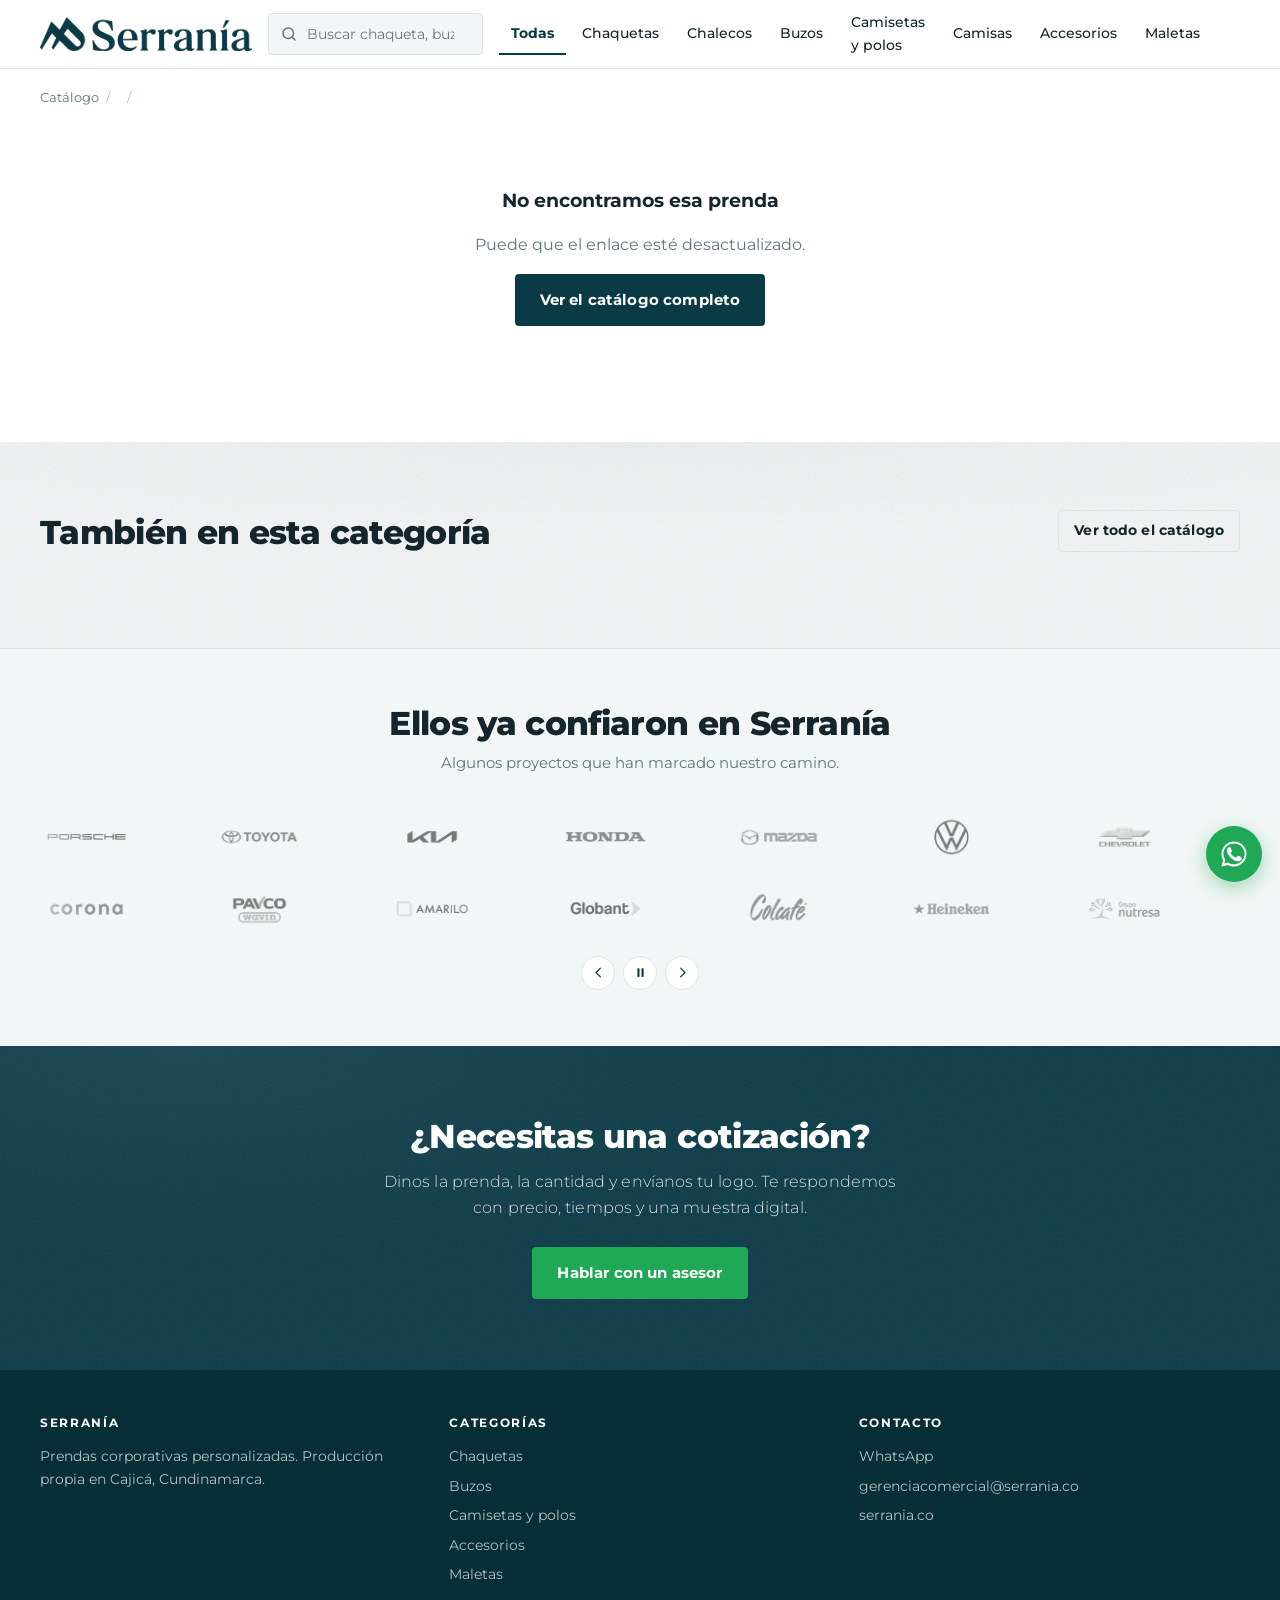
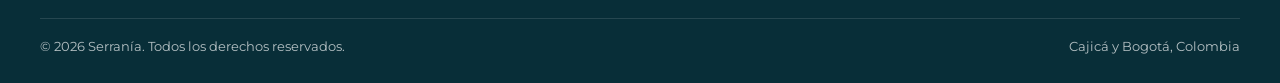
==== producto.html @ 9b2d79ff "Update producto.html" ====
<!DOCTYPE html>
<html lang="es-CO">
<head>
<meta charset="utf-8">
<meta name="viewport" content="width=device-width, initial-scale=1">
<title>Prenda corporativa | Serranía</title>
<meta name="description" content="Prenda corporativa personalizada con el logo de tu empresa. Desde 50 unidades.">
<link rel="canonical" href="https://serrania.co/producto.html">

<meta property="og:type" content="product">
<meta property="og:title" content="Prenda corporativa | Serranía">
<meta property="og:description" content="Prenda corporativa personalizada con el logo de tu empresa.">
<meta property="og:image" content="">
<meta property="og:url" content="">
<meta property="og:locale" content="es_CO">

<meta name="theme-color" content="#0B3A47">
<link rel="stylesheet" href="css/estilos.css">
</head>
<body>

<a href="#ficha" class="solo-lectores">Saltar al contenido</a>

<!-- ================= CABECERA ================= -->
<header class="cabecera">
  <div class="contenedor cabecera-fila">
    <a class="logo" href="https://serrania.co/pages/prendas-personalizadas-para-empresas" aria-label="Serranía, inicio">
      <img src="img/logo.png" alt="Serranía" width="150" height="34">
    </a>

    <div class="buscador">
      <svg viewBox="0 0 24 24" fill="none" stroke="currentColor" stroke-width="2" stroke-linecap="round" aria-hidden="true"><circle cx="11" cy="11" r="7"/><path d="m20 20-3.5-3.5"/></svg>
      <label for="buscar" class="solo-lectores">Buscar una prenda</label>
      <input type="search" id="buscar" placeholder="Buscar chaqueta, buzo, gorra…" autocomplete="off">
      <div class="sugerencias oculto" id="sugerencias" role="listbox"></div>
    </div>

    <nav class="nav" id="nav" aria-label="Categorías"></nav>

    <div class="acciones">
      <button type="button" class="btn-icono btn-menu" id="btn-menu" aria-label="Abrir menú" aria-expanded="false">
        <svg viewBox="0 0 24 24" fill="none" stroke="currentColor" stroke-width="2" stroke-linecap="round" aria-hidden="true"><path d="M4 7h16M4 12h16M4 17h16"/></svg>
      </button>
    </div>
  </div>
</header>

<!-- ================= MIGAS ================= -->
<div class="contenedor">
  <nav class="migas" aria-label="Ruta de navegación">
    <a href="index.html">Catálogo</a><span>/</span>
    <a href="#" id="miga-categoria"></a><span>/</span>
    <span id="miga-producto"></span>
  </nav>
</div>

<!-- ================= FICHA ================= -->
<main class="contenedor">
  <div class="ficha" id="ficha">

    <!-- Carrusel -->
    <div class="carrusel">
      <div class="carrusel-marco">
        <div class="carrusel-pista" id="carrusel-pista"></div>
        <button type="button" class="carrusel-flecha flecha-izq" id="flecha-izq" aria-label="Foto anterior">
          <svg viewBox="0 0 24 24" fill="none" stroke="currentColor" stroke-width="2" stroke-linecap="round" stroke-linejoin="round" aria-hidden="true"><path d="m15 5-7 7 7 7"/></svg>
        </button>
        <button type="button" class="carrusel-flecha flecha-der" id="flecha-der" aria-label="Foto siguiente">
          <svg viewBox="0 0 24 24" fill="none" stroke="currentColor" stroke-width="2" stroke-linecap="round" stroke-linejoin="round" aria-hidden="true"><path d="m9 5 7 7-7 7"/></svg>
        </button>
      </div>
      <div class="carrusel-puntos" id="carrusel-puntos"></div>
      <div class="miniaturas" id="miniaturas"></div>
    </div>

    <!-- Información -->
    <div class="ficha-info">
      <p class="rotulo" id="categoria"></p>
      <h1 class="display" id="nombre"></h1>
      <p class="ficha-resumen" id="resumen"></p>

      <ul class="claves" id="claves"></ul>
      <p class="ficha-detalle" id="detalle"></p>

      <div class="acciones-ficha" id="acciones-ficha"></div>

      <div class="bloque" id="bloque-colores"></div>
      <div class="bloque" id="bloque-tallas"></div>
      <div class="bloque" id="bloque-tecnicas"></div>
      <div class="bloque" id="bloque-datos"></div>
    </div>

  </div>
</main>

<!-- ================= RELACIONADOS ================= -->
<section class="seccion seccion-niebla" id="relacionados">
  <div class="contenedor">
    <div class="seccion-cabeza">
      <h2 class="display">También en esta categoría</h2>
      <a class="btn btn-linea btn-chico" href="index.html">Ver todo el catálogo</a>
    </div>
    <div class="rejilla" id="rejilla-relacionados"></div>
  </div>
</section>

<!-- ================= MARCAS CLIENTE ================= -->
<section class="marcas" id="marcas" aria-label="Marcas que han confiado en Serranía"></section>

<!-- ================= CIERRE ================= -->
<section class="franja">
  <div class="contenedor">
    <h2 class="display">¿Necesitas una cotización?</h2>
    <p>Dinos la prenda, la cantidad y envíanos tu logo. Te respondemos con precio, tiempos y una muestra digital.</p>
    <a class="btn btn-primario" id="wa-cierre" href="#" target="_blank" rel="noopener">Hablar con un asesor</a>
  </div>
</section>

<!-- ================= PIE ================= -->
<footer class="pie">
  <div class="contenedor">
    <div class="pie-rejilla">
      <div>
        <h4>Serranía</h4>
        <p style="margin:0">Prendas corporativas personalizadas. Producción propia en Cajicá, Cundinamarca.</p>
      </div>
      <div>
        <h4>Categorías</h4>
        <ul>
          <li><a href="index.html?categoria=chaquetas">Chaquetas</a></li>
          <li><a href="index.html?categoria=buzos">Buzos</a></li>
          <li><a href="index.html?categoria=camisetas">Camisetas y polos</a></li>
          <li><a href="index.html?categoria=accesorios">Accesorios</a></li>
          <li><a href="index.html?categoria=maletas">Maletas</a></li>
        </ul>
      </div>
      <div>
        <h4>Contacto</h4>
        <ul>
          <li><a id="wa-pie" href="#" target="_blank" rel="noopener">WhatsApp</a></li>
          <li><a id="correo-pie" href="#">Correo</a></li>
          <li><a href="https://serrania.co" target="_blank" rel="noopener">serrania.co</a></li>
        </ul>
      </div>
    </div>
    <div class="pie-abajo">
      <span>© <span id="ano"></span> Serranía. Todos los derechos reservados.</span>
      <span>Cajicá y Bogotá, Colombia</span>
    </div>
  </div>
</footer>

<div class="bandeja" id="bandeja" aria-live="polite"></div>
<a class="flotante" id="wa-flotante" href="#" target="_blank" rel="noopener" aria-label="Escribir por WhatsApp">
  <svg viewBox="0 0 24 24" fill="currentColor" aria-hidden="true"><path d="M17.5 14.4c-.3-.2-1.7-.9-2-1-.3-.1-.5-.1-.7.1-.2.3-.7 1-.9 1.2-.2.2-.3.2-.6.1-.3-.2-1.2-.5-2.3-1.4-.9-.8-1.4-1.7-1.6-2-.2-.3 0-.5.1-.6l.5-.5c.1-.2.2-.3.3-.5 0-.2 0-.4 0-.5 0-.2-.7-1.6-.9-2.2-.2-.6-.5-.5-.7-.5h-.6c-.2 0-.5.1-.8.4-.3.3-1 1-1 2.5s1.1 2.9 1.2 3.1c.1.2 2.1 3.2 5 4.5.7.3 1.2.5 1.7.6.7.2 1.3.2 1.8.1.6-.1 1.7-.7 1.9-1.4.2-.7.2-1.2.2-1.4-.1-.1-.3-.2-.6-.3z"/><path d="M12 2C6.5 2 2 6.5 2 12c0 1.8.5 3.4 1.3 4.9L2 22l5.2-1.3c1.4.8 3 1.2 4.8 1.2 5.5 0 10-4.5 10-10S17.5 2 12 2zm0 18.2c-1.6 0-3.1-.4-4.4-1.2l-.3-.2-3.1.8.8-3-.2-.3c-.8-1.3-1.3-2.9-1.3-4.5C3.5 7.3 7.3 3.5 12 3.5S20.5 7.3 20.5 12 16.7 20.2 12 20.2z"/></svg>
</a>

<script src="js/config.js"></script>
<script src="js/datos-colores.js"></script>
<script src="js/datos-tallas.js"></script>
<script src="js/datos-productos.js"></script>
<script src="js/datos-marcas.js"></script>
<script src="js/comunes.js"></script>
<script src="js/producto.js"></script>
<script>
  document.addEventListener("DOMContentLoaded", function(){
    document.getElementById("ano").textContent = new Date().getFullYear();
    montarMarcas();
    ["wa-cierre","wa-pie"].forEach(function(id){
      var el = document.getElementById(id);
      if (el) el.href = waGeneral();
    });
    var c = document.getElementById("correo-pie");
    if (c){ c.href = "mailto:" + CONFIG.correo; c.textContent = CONFIG.correo; }
  });
</script>
</body>
</html>
---- css/estilos.css ----
@import url('https://fonts.googleapis.com/css2?family=Montserrat:wght@300;400;500;600;700;800&display=swap');

/* ==========================================================================
   SERRANÍA — Catálogo de prendas corporativas
   Paleta y tipografía derivadas de la identidad de marca.
   ========================================================================== */

:root{
  --tinta:      #0B3A47;   /* azul petróleo del logo */
  --tinta-alta: #0F4E5E;
  --texto:      #14262C;
  --suave:      #5F757C;
  --linea:      #DCE4E6;
  --niebla:     #F3F6F6;
  --papel:      #FFFFFF;
  --acento:     #C08A2E;   /* dorado, uso mínimo */
  --whatsapp:   #1FA855;

  --radio:   4px;
  --radio-g: 8px;
  --ancho:   1240px;

  --sans: "Montserrat", "Helvetica Neue", Arial, sans-serif;
  --display: "Montserrat", "Helvetica Neue", Arial, sans-serif;

  --sombra: 0 1px 2px rgba(11,58,71,.06), 0 8px 24px rgba(11,58,71,.06);

  /* SOMBRA DE LOS TEXTOS DEL BANNER PRINCIPAL
     Para más sombra, sube los números después de rgba(0,0,0, …)
     (van de 0 a 1; .60 es más oscuro que .40).
     Para menos, bájalos. */
  --sombra-texto-banner: 0 1px 3px rgba(0,0,0,.40), 0 3px 16px rgba(0,0,0,.35);
}

*, *::before, *::after { box-sizing: border-box; }

/* El encabezado queda fijo arriba; sin este margen, al saltar a una sección
   su título quedaba escondido detrás de la barra */
html { scroll-behavior: smooth; scroll-padding-top: 78px; }
@media (prefers-reduced-motion: reduce){
  html { scroll-behavior: auto; }
  *, *::before, *::after { animation-duration:.01ms !important; transition-duration:.01ms !important; }
}

body{
  margin:0;
  font-family: var(--sans);
  font-size: 16px;
  line-height: 1.6;
  color: var(--texto);
  background: var(--papel);
  -webkit-font-smoothing: antialiased;
}

img { max-width:100%; display:block; }
a   { color: inherit; text-decoration: none; }

:focus-visible{
  outline: 3px solid var(--acento);
  outline-offset: 2px;
}

.contenedor{ width:100%; max-width: var(--ancho); margin:0 auto; padding:0 20px; }

.oculto{ display:none !important; }

.solo-lectores{
  position:absolute; width:1px; height:1px; overflow:hidden;
  clip:rect(0 0 0 0); white-space:nowrap;
}

/* ---------- Tipografía de títulos ---------- */
.display{
  font-family: var(--display);
  font-weight: 800;
  text-transform: none;
  letter-spacing: -0.02em;
  line-height: 1.14;
  margin: 0;
  -webkit-text-stroke: 0;
}
h1.display{ font-size: clamp(1.9rem, 5.2vw, 3.3rem); }
h2.display{ font-size: clamp(1.4rem, 3.1vw, 2.05rem); }
h3.display{ font-size: 1.05rem; font-weight: 700; letter-spacing: -0.01em; }

/* Texto corrido: regular; la palabra clave en negrilla y en azul de marca */
p{ font-weight: 400; }
p strong, li strong{ font-weight: 700; color: var(--tinta); }

.rotulo{
  font-size:.7rem; font-weight:700; text-transform:uppercase;
  letter-spacing:.18em; color: var(--suave); margin:0 0 10px;
}

/* ==========================================================================
   ENCABEZADO
   ========================================================================== */
.cabecera{
  position: sticky; top:0; z-index: 60;
  background: var(--papel);
  border-bottom: 1px solid var(--linea);
}
.cabecera-fila{
  display:flex; align-items:center; gap:16px;
  height: 68px;
}
.logo{ display:flex; align-items:center; gap:9px; flex:0 0 auto; }
.logo svg{ width:30px; height:auto; }
/* Logo en imagen. Ajusta la altura si tu PNG se ve muy grande o muy pequeño. */
.logo img{ height:34px; width:auto; }
.logo-texto{
  font-family: Georgia, "Times New Roman", serif;
  font-size:1.35rem; color: var(--tinta); letter-spacing:.01em;
}

.nav{ margin-left:auto; display:flex; align-items:center; gap:4px; }
.nav a{
  padding:9px 12px; border-radius: var(--radio);
  font-size:.9rem; color: var(--texto);
}
.nav a:hover{ background: var(--niebla); }
.nav a.activo{ color: var(--tinta); font-weight:700; box-shadow: inset 0 -2px 0 var(--tinta); border-radius:0; }

.acciones{ display:flex; align-items:center; gap:8px; margin-left:12px; }

.btn-icono{
  width:42px; height:42px; display:grid; place-items:center;
  border:1px solid var(--linea); border-radius: var(--radio);
  background: var(--papel); cursor:pointer; color: var(--tinta);
}
.btn-icono:hover{ background: var(--niebla); }
.btn-menu{ display:none; }

/* Buscador */
.buscador{ position:relative; flex:1 1 260px; max-width:340px; }
.buscador input{
  width:100%; height:42px; padding:0 14px 0 38px;
  border:1px solid var(--linea); border-radius: var(--radio);
  font-family:inherit; font-size:.9rem; background: var(--niebla); color:var(--texto);
}
.buscador input:focus{ background: var(--papel); border-color: var(--tinta); outline:none; }
.buscador svg{ position:absolute; left:12px; top:12px; width:18px; height:18px; color: var(--suave); }

.sugerencias{
  position:absolute; top:48px; left:0; right:0; z-index:80;
  background: var(--papel); border:1px solid var(--linea);
  border-radius: var(--radio-g); box-shadow: var(--sombra);
  max-height:340px; overflow:auto;
}
.sugerencias a{ display:block; padding:11px 14px; border-bottom:1px solid var(--niebla); font-size:.9rem; }
.sugerencias a:last-child{ border-bottom:0; }
.sugerencias a:hover, .sugerencias a:focus{ background: var(--niebla); }
.sugerencias span{ display:block; font-size:.75rem; color: var(--suave); }
.sugerencias .vacio{ padding:16px 14px; font-size:.9rem; color: var(--suave); }


/* ==========================================================================
   PORTADA (HERO)
   La foto va completa, sin recortes y sin degradados: el alto del banner
   lo define la propia imagen. El texto va encima, arriba a la derecha.
   Computador: img/hero.jpg  ·  Celular: img/hero-movil.jpg
   ========================================================================== */
.portada{ background: var(--tinta); color:#fff; }

.portada-marco{
  display: grid;                 /* foto y texto comparten la misma celda */
  position: relative;
  background: var(--tinta);      /* color de respaldo si falta la foto */
}
.portada-fondo,
.portada-capa{ grid-area: 1 / 1; }

.portada-fondo{ display:block; min-height: 420px; }
.portada-fondo img{
  width: 100%; height: 100%;
  object-fit: cover;             /* solo actúa si el texto es más alto que la foto */
  display: block;
}

.portada-capa{
  position: relative; z-index: 1;
  display: flex; align-items: flex-start;
  padding: clamp(40px, 6vw, 88px) 0 clamp(32px, 4vw, 56px);
}
.portada-texto{
  display: flex; flex-direction: column; align-items: flex-start;
  text-align: left;
}

/* Sombra en las letras para que se lean sobre la foto (sin capa oscura) */
.portada h1,
.portada .rotulo,
.portada-gancho,
.portada-texto p{ text-shadow: var(--sombra-texto-banner); }

.portada .rotulo{ color:#fff; margin-bottom: 14px; }

.portada h1{
  font-family: "Montserrat", var(--sans);
  font-weight: 800;
  text-transform: uppercase;
  letter-spacing: -0.01em;
  line-height: 1.02;
  font-size: clamp(2.2rem, 5vw, 4.4rem);
  max-width: none;
  color:#fff;
}
.portada-gancho{
  font-family: "Montserrat", var(--sans);
  font-size: clamp(1rem, 1.9vw, 1.45rem);
  font-weight: 700;
  text-transform: uppercase;
  letter-spacing: .01em;
  line-height: 1.25;
  max-width: 30ch;
  margin: 18px 0 10px;
  color:#fff;
}
.portada-texto p:not(.rotulo):not(.portada-gancho){
  max-width: 44ch; margin: 0 0 24px;
  font-size: clamp(.95rem, 1.3vw, 1.08rem);
  color:#fff;
}
.portada-botones{ display:flex; flex-wrap:wrap; gap:12px; justify-content:flex-start; }
/* Sobre la foto las palabras clave van en blanco, no en azul */
.portada-texto p strong{ color:#fff; }

/* Botón principal al estilo de la referencia: sólido con filo dorado */
.portada .btn-claro{
  background: var(--tinta); color:#fff;
  border: 0; border-right: 6px solid var(--acento);
  font-family: "Montserrat", var(--sans);
  text-transform: uppercase; letter-spacing: .02em;
  box-shadow: 0 6px 18px rgba(0,0,0,.28);
}
.portada .btn-claro:hover{ background: var(--tinta-alta); }
.portada .btn-linea-claro{
  border-color: rgba(255,255,255,.85); color:#fff;
  background: rgba(0,0,0,.18);
}

/* Cifras: franja propia debajo de la foto, para no tapar la imagen */
.portada-cifras{ background: var(--tinta); padding: 26px 0; }
.cifras{ display:flex; flex-wrap:wrap; gap:36px; justify-content:center; }
.cifra{ text-align:center; }
.cifra strong{
  display:block; font-family:var(--display);
  font-size:2.2rem; font-weight:700; line-height:1; color:#fff;
}
.cifra span{ font-size:.78rem; text-transform:uppercase; letter-spacing:.12em; color:rgba(255,255,255,.7); }

/* ---------- Celular: como la referencia, texto arriba a la derecha ---------- */
@media (max-width: 759px){
  .portada-fondo{ min-height: 0; }
  .portada-capa{ padding: 26px 0 20px; }
  .portada-texto{ align-items: flex-end; text-align: right; }
  .portada-botones{ justify-content: flex-end; }

  .portada .rotulo{ font-size: .6rem; margin-bottom: 6px; }
  .portada h1{ font-size: clamp(1.55rem, 7.4vw, 2.3rem); line-height: 1.04; }
  .portada-gancho{
    font-size: clamp(.68rem, 3.1vw, .85rem);
    line-height: 1.3; max-width: 32ch;
    margin: 8px 0 12px;
  }
  .portada .btn-claro{
    padding: 8px 14px; font-size: .74rem;
    border-right-width: 5px;
  }
  /* En celular solo título, frase y "Ver el catálogo".
     El asesor sigue disponible en el botón flotante de WhatsApp. */
  .portada-texto p:not(.rotulo):not(.portada-gancho),
  .portada .btn-linea-claro{ display:none; }

  .portada-cifras{ padding: 18px 0; }
  .cifras{
    display:grid; grid-template-columns: repeat(3, 1fr);
    gap: 10px; align-items: start;
  }
  .cifra{ display:flex; flex-direction:column; align-items:center; }
  .cifra strong{
    font-size: clamp(1.1rem, 5.2vw, 1.5rem);
    white-space: nowrap; margin-bottom: 5px;
  }
  .cifra span{
    display:block; font-size: .55rem; letter-spacing: .05em;
    line-height: 1.25; text-wrap: balance;
  }
}

/* ==========================================================================
   BOTONES
   ========================================================================== */
.btn{
  display:inline-flex; align-items:center; justify-content:center; gap:9px;
  padding: 13px 24px; border:1px solid transparent; border-radius: var(--radio);
  font-family:inherit; font-size:.94rem; font-weight:700; cursor:pointer;
  transition: background .15s ease, color .15s ease, border-color .15s ease;
  text-align:center;
}
.btn svg{ width:19px; height:19px; flex:none; }

.btn-primario{ background: var(--whatsapp); color:#fff; }
.btn-primario:hover{ background:#188744; }

.btn-oscuro{ background: var(--tinta); color:#fff; }
.btn-oscuro:hover{ background: var(--tinta-alta); }

.btn-claro{ background:#fff; color: var(--tinta); }
.btn-claro:hover{ background: var(--niebla); }

.btn-linea{ background:transparent; border-color: var(--linea); color: var(--texto); }
.btn-linea:hover{ border-color: var(--tinta); color: var(--tinta); }

.btn-linea-claro{ background:transparent; border-color: rgba(255,255,255,.42); color:#fff; }
.btn-linea-claro:hover{ background: rgba(255,255,255,.12); }

.btn-bloque{ width:100%; }
.btn-chico{ padding:9px 15px; font-size:.85rem; }

/* ==========================================================================
   SECCIONES Y FILTROS
   ========================================================================== */
.seccion{ padding: clamp(44px, 6vw, 68px) 0; }
.seccion-niebla{ background: var(--niebla); }

.seccion-cabeza{
  display:flex; align-items:flex-end; justify-content:space-between;
  gap:20px; flex-wrap:wrap; margin-bottom:28px;
}

/* Barra de filtros */
.filtros{
  position: sticky; top: 68px; z-index: 40;
  background: var(--papel); border-bottom:1px solid var(--linea);
  padding:14px 0;
}
.filtros-fila{ display:flex; align-items:center; gap:10px; flex-wrap:wrap; }
.filtros-grupo{ display:flex; gap:7px; flex-wrap:wrap; align-items:center; }
.filtros-etiqueta{
  font-size:.72rem; text-transform:uppercase; letter-spacing:.12em;
  color: var(--suave); font-weight:700; margin-right:2px;
}

.pastilla{
  padding:7px 14px; border:1px solid var(--linea); border-radius:100px;
  background: var(--papel); font-family:inherit; font-size:.85rem;
  color: var(--texto); cursor:pointer; white-space:nowrap;
}
.pastilla:hover{ border-color: var(--tinta); }
.pastilla[aria-pressed="true"]{ background: var(--tinta); border-color: var(--tinta); color:#fff; }

.conteo{ margin-left:auto; font-size:.85rem; color: var(--suave); }

/* ==========================================================================
   REJILLA DE PRODUCTOS
   ========================================================================== */
.rejilla{
  display:grid; gap: 22px;
  grid-template-columns: repeat(auto-fill, minmax(250px, 1fr));
}

.tarjeta{
  background: var(--papel);
  border:1px solid var(--linea); border-radius: var(--radio-g);
  overflow:hidden; display:flex; flex-direction:column;
  transition: box-shadow .18s ease, transform .18s ease;
}
.tarjeta:hover{ box-shadow: var(--sombra); transform: translateY(-2px); }

.tarjeta-foto{
  position:relative; aspect-ratio: 4/5; background: var(--niebla); overflow:hidden;
}
.tarjeta-foto img{ width:100%; height:100%; object-fit:cover; }
.tarjeta-foto .marcador{
  position:absolute; top:10px; left:10px;
  background: rgba(11,58,71,.9); color:#fff;
  font-size:.66rem; font-weight:700; text-transform:uppercase; letter-spacing:.1em;
  padding:5px 9px; border-radius:3px;
}

.tarjeta-cuerpo{ padding:16px 16px 18px; display:flex; flex-direction:column; flex:1; gap:8px; }
.tarjeta-categoria{
  font-size:.68rem; text-transform:uppercase; letter-spacing:.14em; color: var(--suave); font-weight:700;
}
.tarjeta h3{
  font-family: var(--display);
  font-size:1.14rem; margin:0; font-weight:600; color: var(--tinta);
  letter-spacing:-.01em; line-height:1.25;
}
.tarjeta p{ margin:0; font-size:.86rem; color: var(--suave); line-height:1.5; }

.tarjeta-colores{ display:flex; gap:4px; align-items:center; margin-top:2px; }
.punto{ width:13px; height:13px; border-radius:50%; border:1px solid rgba(0,0,0,.14); }
.punto-mas{ font-size:.7rem; color: var(--suave); margin-left:3px; }

.tarjeta-pie{ margin-top:auto; padding-top:12px; display:flex; gap:8px; }
.tarjeta-pie .btn{ flex:1; }

/* Marcador de placeholder cuando falta la foto */
.sin-foto{
  width:100%; height:100%; display:grid; place-items:center;
  background: repeating-linear-gradient(45deg, #EDF1F2 0 12px, #F5F8F8 12px 24px);
  color: var(--suave); font-size:.72rem; text-transform:uppercase; letter-spacing:.12em; text-align:center; padding:12px;
}

.vacio-resultado{
  grid-column:1/-1; text-align:center; padding:60px 20px; color: var(--suave);
}
.vacio-resultado h3{ color: var(--texto); margin:0 0 8px; }

/* ==========================================================================
   FICHA DE PRODUCTO
   ========================================================================== */
.migas{ padding:18px 0; font-size:.83rem; color: var(--suave); }
.migas a:hover{ color: var(--tinta); text-decoration:underline; }
.migas span{ margin:0 7px; opacity:.5; }

.ficha{
  display:grid; grid-template-columns: minmax(0,1.05fr) minmax(0,1fr);
  gap: clamp(28px, 4vw, 56px); padding-bottom: 56px; align-items:start;
}

/* --- Carrusel --- */
.carrusel{ position: sticky; top: 92px; }
.carrusel-marco{
  position:relative; aspect-ratio:4/5; background: var(--niebla);
  border-radius: var(--radio-g); overflow:hidden; border:1px solid var(--linea);
}
.carrusel-pista{ display:flex; height:100%; transition: transform .32s ease; }
.carrusel-pista > *{ min-width:100%; height:100%; }
.carrusel-pista img{ width:100%; height:100%; object-fit:cover; }

.carrusel-flecha{
  position:absolute; top:50%; transform:translateY(-50%);
  width:40px; height:40px; border-radius:50%; border:0;
  background: rgba(255,255,255,.94); color: var(--tinta);
  display:grid; place-items:center; cursor:pointer; box-shadow: var(--sombra);
}
.carrusel-flecha:hover{ background:#fff; }
.carrusel-flecha[disabled]{ opacity:.3; cursor:default; }
.flecha-izq{ left:12px; } .flecha-der{ right:12px; }

.carrusel-puntos{ display:flex; gap:7px; justify-content:center; margin-top:12px; }
.carrusel-puntos button{
  width:8px; height:8px; border-radius:50%; border:0; padding:0;
  background: var(--linea); cursor:pointer;
}
.carrusel-puntos button[aria-current="true"]{ background: var(--tinta); width:22px; border-radius:4px; }

.miniaturas{ display:flex; gap:9px; margin-top:12px; }
.miniaturas button{
  flex:1; aspect-ratio:1; border:1px solid var(--linea); border-radius: var(--radio);
  overflow:hidden; padding:0; background: var(--niebla); cursor:pointer;
}
.miniaturas button[aria-current="true"]{ border-color: var(--tinta); border-width:2px; }
.miniaturas img{ width:100%; height:100%; object-fit:cover; }

/* --- Panel de información --- */
.ficha-info > * + *{ margin-top:22px; }
.ficha-info h1{ color: var(--tinta); }
.ficha-resumen{ font-size:1.05rem; color: var(--suave); margin-top:12px; }

.claves{ list-style:none; padding:0; margin:0; display:grid; gap:9px; }
.claves li{ position:relative; padding-left:24px; font-size:.94rem; }
.claves li::before{
  content:""; position:absolute; left:0; top:.55em;
  width:9px; height:2px; background: var(--acento);
}

.bloque{ border-top:1px solid var(--linea); padding-top:22px; }
.bloque h2{
  font-size:.76rem; text-transform:uppercase; letter-spacing:.14em;
  color: var(--suave); margin:0 0 14px; font-weight:700;
}

/* Colores */
.paleta{ display:flex; flex-wrap:wrap; gap:9px; }
.muestra{
  width:30px; height:30px; border-radius:50%;
  border:1px solid rgba(0,0,0,.16); cursor:help;
}
.paleta-nota{ font-size:.8rem; color: var(--suave); margin:12px 0 0; }

/* Técnicas */
.tecnicas{ display:flex; flex-wrap:wrap; gap:8px; }
.tecnica{
  border:1px solid var(--linea); border-radius: var(--radio);
  padding:8px 13px; font-size:.85rem;
}
.tecnica strong{ display:block; font-size:.88rem; color: var(--tinta); }
.tecnica span{ font-size:.75rem; color: var(--suave); }

/* Datos rápidos */
.datos{ display:grid; grid-template-columns:repeat(auto-fit,minmax(150px,1fr)); gap:16px; }
.dato span{ display:block; font-size:.72rem; text-transform:uppercase; letter-spacing:.11em; color: var(--suave); }
.dato strong{ font-size:.98rem; color: var(--texto); font-weight:700; }

/* Acciones */
.acciones-ficha{ display:grid; gap:10px; }

/* ==========================================================================
   TABLA DE TALLAS
   ========================================================================== */
.tallas-pestanas{ display:flex; gap:6px; margin-bottom:14px; }
.tallas-pestanas button{
  padding:8px 16px; border:1px solid var(--linea); border-radius: var(--radio);
  background: var(--papel); font-family:inherit; font-size:.86rem; cursor:pointer;
}
.tallas-pestanas button[aria-selected="true"]{ background: var(--tinta); color:#fff; border-color: var(--tinta); }

.tallas-caja{ display:grid; grid-template-columns: 130px 1fr; gap:20px; align-items:start; }
.tallas-esquema{
  background: var(--niebla); border-radius: var(--radio); padding:10px;
}
.tallas-esquema svg{ width:100%; height:auto; }

.tabla-envoltura{ overflow-x:auto; -webkit-overflow-scrolling:touch; }
table.tallas{ width:100%; border-collapse:collapse; font-size:.88rem; min-width:300px; }
table.tallas th, table.tallas td{
  padding:9px 10px; text-align:center; border-bottom:1px solid var(--linea);
}
table.tallas thead th{
  background: var(--tinta); color:#fff; font-size:.72rem;
  text-transform:uppercase; letter-spacing:.08em; border-bottom:0;
}
table.tallas thead th:first-child{ border-top-left-radius: var(--radio); }
table.tallas thead th:last-child{ border-top-right-radius: var(--radio); }
table.tallas tbody th{ background: var(--niebla); font-weight:700; }
table.tallas tbody tr:hover td{ background: #FAFCFC; }

.tallas-ayuda{ margin-top:16px; font-size:.82rem; color: var(--suave); }
.tallas-ayuda ol{ margin:0 0 10px; padding-left:18px; }
.tallas-ayuda li{ margin-bottom:4px; }
.tallas-nota{
  background: var(--niebla); border-left:3px solid var(--acento);
  padding:10px 13px; border-radius:0 var(--radio) var(--radio) 0;
  font-size:.82rem; color: var(--texto);
}
.tallas-aviso{
  background:#FFF8E8; border-left:3px solid var(--acento);
  padding:10px 13px; font-size:.82rem; margin-bottom:14px; border-radius:0 var(--radio) var(--radio) 0;
}

/* ==========================================================================
   BANDEJA DE COTIZACIÓN  (elemento distintivo del sitio)
   ========================================================================== */
.bandeja{
  position: fixed; left:0; right:0; bottom:0; z-index:70;
  background: var(--tinta); color:#fff;
  transform: translateY(110%); transition: transform .26s ease;
  box-shadow: 0 -6px 28px rgba(11,58,71,.22);
}
.bandeja.visible{ transform: translateY(0); }
.bandeja-fila{
  display:flex; align-items:center; gap:16px; padding:14px 0; flex-wrap:wrap;
}
.bandeja-texto{ flex:1; min-width:180px; }
.bandeja-texto strong{ display:block; font-size:.98rem; }
.bandeja-texto span{ font-size:.82rem; color: rgba(255,255,255,.7); }
.bandeja-items{ display:flex; gap:6px; flex-wrap:wrap; }
.chip{
  display:inline-flex; align-items:center; gap:6px;
  background: rgba(255,255,255,.13); border-radius:100px;
  padding:5px 8px 5px 12px; font-size:.8rem;
}
.chip button{
  background:none; border:0; color:rgba(255,255,255,.75);
  cursor:pointer; font-size:1.05rem; line-height:1; padding:0 2px;
}
.chip button:hover{ color:#fff; }

/* Botón flotante de WhatsApp */
.flotante{
  position: fixed; right:18px; bottom:18px; z-index:65;
  width:56px; height:56px; border-radius:50%;
  background: var(--whatsapp); color:#fff;
  display:grid; place-items:center;
  box-shadow: 0 6px 20px rgba(31,168,85,.4);
  transition: transform .18s ease, bottom .26s ease;
}
.flotante:hover{ transform: scale(1.06); }
.flotante svg{ width:30px; height:30px; }
body.con-bandeja .flotante{ bottom:96px; }

/* ==========================================================================
   BLOQUES DE APOYO
   ========================================================================== */
/* Técnicas de marcación en portada */
.tecnicas-rejilla{
  display:grid; gap:14px;
  grid-template-columns: repeat(auto-fit, minmax(180px,1fr));
}
.tecnica-tarjeta{
  background: var(--papel); border:1px solid var(--linea);
  border-radius: var(--radio-g); padding:20px;
}
.tecnica-tarjeta strong{ display:block; color: var(--tinta); margin-bottom:5px; }
.tecnica-tarjeta p{ margin:0; font-size:.86rem; color: var(--suave); }

/* Pasos del proceso */
.pasos{ display:grid; gap:20px; grid-template-columns: repeat(auto-fit, minmax(200px,1fr)); counter-reset: paso; }
.paso{ counter-increment: paso; }
.paso::before{
  content: counter(paso, decimal-leading-zero);
  display:block; font-family:var(--display); font-size:1.5rem;
  color: var(--acento); margin-bottom:8px; font-weight:700;
}
.paso > strong{ display:block; margin-bottom:5px; color: var(--tinta); }
.paso p{ margin:0; font-size:.88rem; color: var(--suave); }

/* Preguntas frecuentes */
.faq details{
  border-bottom:1px solid var(--linea); padding:16px 0;
}
.faq summary{
  cursor:pointer; font-weight:700; color: var(--tinta);
  list-style:none; display:flex; justify-content:space-between; gap:16px; align-items:center;
}
.faq summary::-webkit-details-marker{ display:none; }
.faq summary::after{ content:"+"; font-size:1.35rem; color: var(--suave); line-height:1; }
.faq details[open] summary::after{ content:"–"; }
.faq p{ margin:11px 0 0; color: var(--suave); font-size:.92rem; }

/* Franja de cierre */
.franja{
  background: var(--tinta); color:#fff; text-align:center;
  padding: clamp(44px,6vw,72px) 0;
}
.franja p{ max-width:48ch; margin:14px auto 26px; color: rgba(255,255,255,.82); }

/* ==========================================================================
   PIE
   ========================================================================== */
.pie{ background:#082E38; color: rgba(255,255,255,.7); padding:44px 0 26px; font-size:.88rem; }
.pie-rejilla{ display:grid; gap:28px; grid-template-columns: repeat(auto-fit,minmax(180px,1fr)); }
.pie h4{
  color:#fff; font-size:.74rem; text-transform:uppercase; letter-spacing:.14em; margin:0 0 12px;
}
.pie ul{ list-style:none; margin:0; padding:0; display:grid; gap:7px; }
.pie a:hover{ color:#fff; text-decoration:underline; }
.pie-abajo{
  margin-top:32px; padding-top:18px; border-top:1px solid rgba(255,255,255,.12);
  display:flex; justify-content:space-between; gap:14px; flex-wrap:wrap; font-size:.8rem;
}

/* ==========================================================================
   RESPONSIVE
   ========================================================================== */
@media (max-width: 1000px){
  .ficha{ grid-template-columns:1fr; }
  .carrusel{ position:static; }
}

@media (max-width: 860px){
  .btn-menu{ display:grid; }

  /* Encabezado de una sola fila: logo a la izquierda, botón a la derecha.
     El buscador se traslada dentro del menú (lo mueve comunes.js). */
  .cabecera-fila{
    height: 62px; padding: 0 20px;
    flex-wrap: nowrap; gap: 12px;
  }
  .acciones{ margin-left: auto; }

  .nav{
    /* 100% = justo debajo del encabezado */
    display:none; position:absolute; top:100%; left:0; right:0;
    background: var(--papel); border-bottom:1px solid var(--linea);
    flex-wrap: wrap; align-items: stretch;
    padding: 14px 20px 18px; gap: 8px;
    box-shadow: var(--sombra);
  }
  .nav.abierto{ display:flex; }

  /* El buscador ocupa toda la fila superior del menú */
  .nav .buscador{ flex: 1 1 100%; max-width: none; }

  /* Las categorías en dos columnas: la mitad de alto que en lista */
  .nav a{
    flex: 1 1 calc(50% - 4px);
    padding: 11px 10px;
    border: 1px solid var(--linea); border-radius: var(--radio);
    font-size: .88rem; text-align: center;
  }
  .nav a:hover{ border-color: var(--tinta); background: var(--papel); }
  .nav a.activo{
    box-shadow: none;
    background: var(--tinta); color: #fff; border-color: var(--tinta);
  }

  /* Los filtros se fijan JUSTO DEBAJO del encabezado, no encima de él.
     Con top:0 quedaban tapados a medias por la barra superior. */
  .filtros{ top: 62px; }
}

@media (max-width: 640px){
  .rejilla{ grid-template-columns: repeat(2, 1fr); gap:14px; }
  .tarjeta-cuerpo{ padding:12px 12px 14px; }
  .tarjeta h3{ font-size:.92rem; }
  .tarjeta p{ display:none; }
  .tarjeta-pie{ flex-direction:column; }
  .tallas-caja{ grid-template-columns:1fr; }
  .tallas-esquema{ max-width:130px; }
  .cifras{ gap:24px; }
  /* En celular las categorías ya están en el menú hamburguesa.
     Repetirlas aquí duplicaba la navegación y cortaba las pastillas,
     así que esa fila se oculta y solo queda el filtro por uso. */
  .filtros{ padding: 9px 0; }
  .filtros-fila:first-child{ display: none; }
  .filtros-fila:last-child{ margin-top: 0 !important; flex-wrap: nowrap; }
  .filtros-grupo{
    flex-wrap: nowrap;
    overflow-x: auto;
    -webkit-overflow-scrolling: touch;
    scrollbar-width: none;
    padding: 1px 20px 2px 0;
    margin-right: -20px;
  }
  .filtros-grupo::-webkit-scrollbar{ display: none; }
  .filtros-etiqueta{ flex: none; margin-bottom: 0; }
  .conteo{ display: none; }
}

@media (max-width: 400px){
  .rejilla{ grid-template-columns:1fr; }
}

/* ==========================================================================
   IMPRESIÓN
   ========================================================================== */
@media print{
  .cabecera, .filtros, .bandeja, .flotante, .franja, .pie, .tarjeta-pie, .acciones-ficha{ display:none !important; }
  .ficha{ grid-template-columns:1fr 1fr; }
  body{ font-size:11pt; }
}

/* ==========================================================================
   CINTA DE MARCAS CLIENTE
   Dos filas en sentido contrario, en movimiento continuo.
   Se detiene al pasar el mouse y respeta "reducir movimiento" del sistema.
   ========================================================================== */
.marcas{
  padding: clamp(38px, 5vw, 56px) 0;
  background: var(--niebla);
  border-top: 1px solid var(--linea);
  overflow: hidden;
}
.marcas-cabeza{ text-align:center; margin-bottom: 26px; }
.marcas-cabeza p{ margin:10px 0 0; color: var(--suave); font-size:.92rem; }

.cinta{
  position: relative;
  overflow: hidden;
  padding: 6px 0;
  /* Difumina los bordes para que las marcas entren y salgan sin corte seco */
  -webkit-mask-image: linear-gradient(90deg, transparent, #000 7%, #000 93%, transparent);
          mask-image: linear-gradient(90deg, transparent, #000 7%, #000 93%, transparent);
}
.cinta + .cinta{ margin-top: 4px; }

.cinta-pista{
  display: flex;
  width: max-content;
  animation: correr 58s linear infinite;
}
.cinta-inversa .cinta-pista{ animation-direction: reverse; animation-duration: 66s; }

.cinta:hover .cinta-pista,
.cinta:focus-within .cinta-pista{ animation-play-state: paused; }

@keyframes correr{
  from{ transform: translate3d(0,0,0); }
  to  { transform: translate3d(-50%,0,0); }
}

.marca{
  flex: 0 0 auto;
  height: 56px;
  min-width: 145px;
  margin: 0 14px;
  display: grid; place-items: center;
  padding: 0 18px;
  border-radius: var(--radio);
  filter: grayscale(1);
  opacity: .55;
  transition: filter .2s ease, opacity .2s ease;
}
.marca:hover{ filter: grayscale(0); opacity: 1; }

.marca img{
  max-height: 58px; width: auto; max-width: 172px;
  object-fit: contain;
}

/* Cuando todavía no hay logo, se muestra el nombre */
.marca-texto{
  font-family: var(--display);
  font-weight: 700;
  font-size: 1.02rem;
  color: var(--tinta);
  white-space: nowrap;
  letter-spacing: .01em;
}

@media (max-width: 640px){
  .marca{ height: 62px; min-width: 140px; margin: 0 8px; padding: 0 12px; }
  .marca img{ max-height: 46px; max-width: 138px; }
  .marca-texto{ font-size: .9rem; }
  .cinta-pista{ animation-duration: 40s; }
  .cinta-inversa .cinta-pista{ animation-duration: 46s; }
}

@media (prefers-reduced-motion: reduce){
  .cinta-pista{ animation: none; }
  .cinta{
    overflow-x: auto;
    -webkit-mask-image: none; mask-image: none;
  }
}



/* ==========================================================================
   VISOR DE IMAGEN AMPLIADA
   Se abre al hacer clic en la foto de la ficha. Cierra con Esc,
   con el botón, o tocando fuera de la imagen.
   ========================================================================== */
.visor{
  position: fixed; inset: 0; z-index: 100;
  background: #072731;
  display: none;
  padding: 20px;
  opacity: 0; transition: opacity .18s ease;
}
.visor.abierto{ display: grid; grid-template-rows: auto 1fr auto; opacity: 1; }

.visor-barra{
  display: flex; align-items: center; justify-content: space-between;
  gap: 16px; color: rgba(255,255,255,.7); font-size: .86rem;
}
.visor-titulo{ font-weight: 700; color: #fff; }

.visor-cerrar{
  width: 42px; height: 42px; flex: none;
  border: 1px solid rgba(255,255,255,.25); border-radius: 50%;
  background: transparent; color: #fff; cursor: pointer;
  display: grid; place-items: center; font-size: 1.3rem; line-height: 1;
}
.visor-cerrar:hover{ background: rgba(255,255,255,.14); }

.visor-marco{
  position: relative;
  display: grid; place-items: center;
  min-height: 0; padding: 14px 0; overflow: hidden;
}
.visor-marco img{
  /* Se ajusta al alto libre descontando barra superior y miniaturas */
  max-width: 100%;
  max-height: calc(100vh - 200px);
  width: auto; height: auto;
  object-fit: contain;
  border-radius: var(--radio);
}

.visor-flecha{
  position: absolute; top: 50%; transform: translateY(-50%);
  width: 48px; height: 48px; border-radius: 50%;
  border: 1px solid rgba(255,255,255,.25);
  background: rgba(0,0,0,.35); color: #fff;
  display: grid; place-items: center; cursor: pointer;
}
.visor-flecha:hover{ background: rgba(255,255,255,.18); }
.visor-flecha[disabled]{ opacity: .25; cursor: default; }
.visor-flecha svg{ width: 22px; height: 22px; }
.visor-izq{ left: 0; } .visor-der{ right: 0; }

.visor-pie{ display: flex; gap: 9px; justify-content: center; }
.visor-pie button{
  width: 54px; height: 54px; padding: 0;
  border: 2px solid transparent; border-radius: var(--radio);
  background: rgba(255,255,255,.1); overflow: hidden; cursor: pointer;
}
.visor-pie button[aria-current="true"]{ border-color: #fff; }
.visor-pie img{ width: 100%; height: 100%; object-fit: cover; }

/* La foto de la ficha invita a ampliarse */
.carrusel-pista img{ cursor: zoom-in; }

body.visor-abierto{ overflow: hidden; }
/* Nada debe competir con la imagen ampliada */
body.visor-abierto .cabecera,
body.visor-abierto .flotante,
body.visor-abierto .bandeja{ display: none; }

@media (max-width: 640px){
  .visor{ padding: 12px; }
  .visor-flecha{ width: 40px; height: 40px; }
  .visor-pie button{ width: 44px; height: 44px; }
  .visor-marco img{ max-height: calc(100vh - 170px); }
  .visor-barra{ font-size: .78rem; }
}

/* ==========================================================================
   MANIFIESTO — por qué las empresas eligen Serranía
   ========================================================================== */
.manifiesto{
  padding: clamp(52px, 7vw, 88px) 0;
  background: var(--papel);
  border-top: 1px solid var(--linea);
}
.manifiesto-intro{ max-width: 760px; margin-bottom: clamp(34px, 4vw, 52px); }
.manifiesto-intro h2{
  font-size: clamp(1.7rem, 4vw, 2.9rem);
  color: var(--tinta);
  max-width: 20ch;
}
.manifiesto-intro p{
  margin: 18px 0 0;
  font-size: clamp(1rem, 1.6vw, 1.14rem);
  line-height: 1.65;
  color: var(--suave);
  max-width: 62ch;
}
.manifiesto-intro strong{ color: var(--texto); font-weight: 700; }

.pilares{
  display: grid; gap: 0;
  grid-template-columns: repeat(auto-fit, minmax(230px, 1fr));
  border-top: 2px solid var(--tinta);
}
.pilar{
  padding: 26px 24px 28px;
  border-right: 1px solid var(--linea);
}
.pilar:first-child{ padding-left: 0; }
.pilar:last-child{ border-right: 0; padding-right: 0; }
.pilar h3{
  font-family: var(--display);
  font-size: 1.06rem; font-weight: 700;
  color: var(--tinta); margin: 0 0 10px;
  line-height: 1.25;
}
.pilar p{ margin: 0; font-size: .91rem; color: var(--suave); line-height: 1.6; }
.pilar-numero{
  display: block; font-family: var(--display);
  font-size: .78rem; font-weight: 700; letter-spacing: .14em;
  color: var(--acento); margin-bottom: 12px;
}

@media (max-width: 760px){
  .pilar,
  .pilar:first-child,
  .pilar:last-child{
    padding: 22px 0;
    border-right: 0;
    border-bottom: 1px solid var(--linea);
  }
  .pilar:last-child{ border-bottom: 0; }
}

/* ==========================================================================
   CARRUSEL DENTRO DE LA TARJETA
   En computador avanza al pasar el mouse. En celular se desliza con el dedo.
   El clic sigue llevando a la ficha del producto.
   ========================================================================== */
.tarjeta-pista{
  display: flex; height: 100%;
  transition: transform .35s ease;
}
.tarjeta-pista > *{ min-width: 100%; height: 100%; }
.tarjeta-pista img{ width: 100%; height: 100%; object-fit: cover; }

.tarjeta-puntos{
  position: absolute; left: 0; right: 0; bottom: 9px;
  display: flex; gap: 5px; justify-content: center;
  pointer-events: none;
  opacity: 0; transition: opacity .2s ease;
}
.tarjeta-foto:hover .tarjeta-puntos,
.tarjeta-foto:focus-within .tarjeta-puntos{ opacity: 1; }

.tarjeta-puntos i{
  width: 6px; height: 6px; border-radius: 50%;
  background: rgba(255,255,255,.55);
  box-shadow: 0 0 3px rgba(0,0,0,.4);
  transition: background .2s ease, width .2s ease;
}
.tarjeta-puntos i.activo{ background: #fff; width: 16px; border-radius: 3px; }

/* En pantallas táctiles los puntos se ven siempre: son la pista de que hay más fotos */
@media (hover: none){
  .tarjeta-puntos{ opacity: 1; }
  .tarjeta-pista{ transition: transform .28s ease; }
}

@media (prefers-reduced-motion: reduce){
  .tarjeta-pista{ transition: none; }
}

/* ==========================================================================
   REJILLA DE MEDIOS — estampados y empaque
   Foto con el nombre encima, como en el catálogo impreso.
   ========================================================================== */
.medios{
  display: grid; gap: 16px;
  grid-template-columns: repeat(auto-fit, minmax(240px, 1fr));
}
.medios-dos{ grid-template-columns: repeat(auto-fit, minmax(300px, 1fr)); }

.medio{
  position: relative;
  border-radius: var(--radio-g);
  overflow: hidden;
  background: var(--tinta);
  aspect-ratio: 4/3;
  display: flex; align-items: flex-end;
}
.medios-dos .medio{ aspect-ratio: 3/2; }

.medio img{
  position: absolute; inset: 0;
  width: 100%; height: 100%; object-fit: cover;
}
.medio::after{
  content: ""; position: absolute; inset: 0;
  background: linear-gradient(to top,
    rgba(4,22,28,.94) 0%,
    rgba(4,22,28,.82) 38%,
    rgba(4,22,28,.45) 68%,
    rgba(4,22,28,.12) 100%);
}
.medio-texto{
  position: relative; z-index: 1;
  padding: 18px 18px 20px;
  color: #fff;
  text-shadow: 0 1px 3px rgba(0,0,0,.55);
}
.medio-texto strong{
  display: block;
  font-family: var(--display);
  font-size: 1.05rem; font-weight: 800;
  text-transform: uppercase; letter-spacing: .01em;
  line-height: 1.2;
  margin-bottom: 6px;
}
.medio-texto span{
  display: block; font-size: .82rem; line-height: 1.5;
  font-weight: 400;
  color: rgba(255,255,255,.92);
}

/* Cuando aún no hay foto, el bloque se sostiene con el color de marca */
.medio-sin-foto{
  position: absolute; inset: 0;
  background:
    repeating-linear-gradient(135deg, rgba(255,255,255,.045) 0 14px, transparent 14px 28px),
    var(--tinta);
}

@media (max-width: 640px){
  .medios{ grid-template-columns: 1fr 1fr; gap: 10px; }
  .medios-dos{ grid-template-columns: 1fr; }
  .medio-texto{ padding: 12px; }
  .medio-texto strong{ font-size: .95rem; }
  .medio-texto span{ display: none; }
  .medios-dos .medio-texto span{ display: block; }
}


/* ==========================================================================
   FLECHAS EN LA TARJETA
   Aparecen al pasar el mouse. En celular no salen: ahí se desliza con el dedo.
   ========================================================================== */
.tarjeta-flecha{
  position: absolute; top: 50%; transform: translateY(-50%);
  width: 30px; height: 30px; padding: 0;
  border: 0; border-radius: 50%;
  background: rgba(255,255,255,.92); color: var(--tinta);
  display: grid; place-items: center; cursor: pointer;
  box-shadow: 0 1px 5px rgba(11,58,71,.28);
  opacity: 0; transition: opacity .18s ease, background .15s ease;
  z-index: 2;
}
.tarjeta-flecha svg{ width: 15px; height: 15px; }
.tarjeta-flecha:hover{ background: #fff; }
.tarjeta-foto:hover .tarjeta-flecha,
.tarjeta-flecha:focus-visible{ opacity: 1; }
.tarjeta-izq{ left: 8px; } .tarjeta-der{ right: 8px; }

/* Los puntos pasan a ser clicables */
.tarjeta-puntos{ pointer-events: auto; }
.tarjeta-puntos button{
  width: 6px; height: 6px; padding: 0; border: 0; border-radius: 50%;
  background: rgba(255,255,255,.55);
  box-shadow: 0 0 3px rgba(0,0,0,.4);
  cursor: pointer;
  transition: background .2s ease, width .2s ease;
}
.tarjeta-puntos button.activo{ background: #fff; width: 16px; border-radius: 3px; }
.tarjeta-puntos button:hover{ background: #fff; }

/* En pantallas táctiles no hay flechas: estorban al deslizar */
@media (hover: none){
  .tarjeta-flecha{ display: none; }
}

/* ==========================================================================
   CONTROLES DE LA CINTA DE MARCAS
   Sigue andando sola; los botones permiten pausar y mover a mano.
   ========================================================================== */
.cinta-mando{
  display: flex; gap: 8px; align-items: center; justify-content: center;
  margin-top: 14px;
}
.cinta-mando button{
  width: 34px; height: 34px; padding: 0;
  border: 1px solid var(--linea); border-radius: 50%;
  background: var(--papel); color: var(--tinta);
  display: grid; place-items: center; cursor: pointer;
  transition: background .15s ease, border-color .15s ease;
}
.cinta-mando button:hover{ background: var(--niebla); border-color: var(--tinta); }
.cinta-mando svg{ width: 15px; height: 15px; }

/* Sobre el azul del hero */

/* Cuando el visitante toma el control, el bucle deja de correr solo */
.cinta.a-mano .cinta-pista{ animation-play-state: paused; }
.cinta.a-mano{ overflow-x: auto; scroll-behavior: smooth; }
.cinta.a-mano::-webkit-scrollbar{ display: none; }
.cinta.a-mano{ scrollbar-width: none; }

/* La capa de enlace cubre la foto, por debajo de los controles */
.tarjeta-enlace{
  position: absolute; inset: 0; z-index: 1;
  display: block;
}
.tarjeta-foto .marcador{ z-index: 2; }
.tarjeta-flecha{ z-index: 3; }
.tarjeta-puntos{ z-index: 3; }

/* ==========================================================================
   MARCAS A COLOR EN PANTALLAS TÁCTILES
   En celular no hay mouse, así que el efecto de revelar color nunca ocurría.
   Ahí los logos se muestran a color desde el principio.
   ========================================================================== */
@media (hover: none){
  /* Banda de la ficha de producto, sobre fondo claro */
  .marca{ filter: none; opacity: 1; }

  /* Franja del hero, sobre fondo azul: cada logo va sobre una placa blanca
     para que también se lean los logos oscuros como Sony o Porsche */
}

/* ==========================================================================
   GUÍA DE MEDIDAS COMO IMAGEN
   Reemplaza el dibujo generado por código. Se amplía al tocarla.
   ========================================================================== */
.tallas-esquema{
  margin: 0;
  background: var(--niebla);
  border: 1px solid var(--linea);
  border-radius: var(--radio);
  padding: 8px;
  overflow: hidden;
}
.tallas-esquema img{
  width: 100%; height: auto; display: block;
  border-radius: 2px;
}
.tallas-esquema figcaption{
  display: none;
  margin-top: 7px;
  font-size: .68rem; text-transform: uppercase; letter-spacing: .1em;
  color: var(--suave); text-align: center;
}
.tallas-esquema.ampliable{ cursor: zoom-in; }
.tallas-esquema.ampliable figcaption{ display: block; }
.tallas-esquema.ampliable:hover{ border-color: var(--tinta); }

/* Mientras no exista la imagen */
.guia-sin-foto{
  display: grid; place-items: center;
  aspect-ratio: 3/4;
  background: repeating-linear-gradient(45deg, #EDF1F2 0 10px, #F5F8F8 10px 20px);
  color: var(--suave); font-size: .68rem;
  text-transform: uppercase; letter-spacing: .1em; text-align: center;
  border-radius: 2px;
}

/* La columna de la guía necesita algo más de ancho que el dibujo anterior */
.tallas-caja{ grid-template-columns: 168px 1fr; }

@media (max-width: 640px){
  .tallas-caja{ grid-template-columns: 1fr; }
  .tallas-esquema{ max-width: 190px; }
}


/* El "+" al final de la carta de colores */
.muestra-mas{
  width: 30px; height: 30px; border-radius: 50%;
  border: 1px dashed var(--linea);
  display: grid; place-items: center;
  font-size: 1rem; font-weight: 700; color: var(--suave);
  cursor: help; line-height: 1;
}
.muestra-mas:hover{ border-color: var(--tinta); color: var(--tinta); }

/* Párrafo de descripción ampliada en la ficha */
.ficha-detalle{
  font-size: .95rem;
  line-height: 1.7;
  color: var(--suave);
  margin: 0;
  padding-top: 4px;
  border-top: 1px solid var(--linea);
  margin-top: 20px;
  padding-top: 20px;
}



/* Letra de referencia en los encabezados de la tabla de tallas */
.letra-medida{
  display: inline-grid; place-items: center;
  width: 16px; height: 16px;
  border-radius: 50%;
  background: rgba(255,255,255,.22);
  font-size: .62rem; font-weight: 800;
  vertical-align: 1px;
}

.marcas-pie{ margin: 8px 0 0; color: var(--suave); font-size: .92rem; }

/* ==========================================================================
   REJILLA DE MARCAS EN LA PORTADA
   Todas visibles, 5 por fila en computador y en celular.
   ========================================================================== */
.marcas-rejilla{
  padding: clamp(44px, 6vw, 68px) 0;
  background: var(--papel);
  border-bottom: 1px solid var(--linea);
}
.rejilla-marcas{
  display: grid;
  grid-template-columns: repeat(5, 1fr);
  gap: 10px 28px;
}
/* El logo se amplía hasta llenar su casilla (sin deformarse),
   así se ve grande aunque el PNG sea pequeño o traiga márgenes */
.marca-celda{
  height: 84px;
  display: grid; place-items: center;
  transition: opacity .18s ease;
}
.marca-celda:hover{ opacity: .6; }
.marca-celda img{
  width: 100%; height: 100%;
  max-width: 200px;
  object-fit: contain;
}
.marca-celda .marca-texto{
  font-family: var(--display);
  font-weight: 700; font-size: 1.05rem;
  color: var(--tinta); text-align: center;
  line-height: 1.2;
}
.marcas-pie{
  margin: 10px 0 0;
  font-size: .9rem; color: var(--suave);
}
.marcas-rejilla .seccion-cabeza{ margin-bottom: 16px; }

@media (max-width: 640px){
  .marcas-rejilla{ padding: 30px 0; }
  .rejilla-marcas{ grid-template-columns: repeat(3, 1fr); gap: 10px 14px; }
  .marca-celda{ height: 62px; }
  .marca-celda img{ max-width: 110px; }
  .marca-celda .marca-texto{ font-size: .72rem; }
  .marcas-pie{ font-size: .8rem; }
}


/* ==========================================================================
   SECCIÓN DE VIDEO — formato VERTICAL (9:16)
   Arranca solo y en silencio. El visitante puede pausarlo y activar el sonido.
   ========================================================================== */
.video-seccion{
  padding: clamp(48px, 7vw, 80px) 0;
  background: var(--niebla);
}
.video-caja{
  display: grid;
  grid-template-columns: minmax(0, 360px) minmax(0, 1fr);
  gap: clamp(32px, 6vw, 88px);
  align-items: center;
  justify-content: center;
  max-width: 1000px;
}
.video-marco{
  position: relative;
  width: 100%;
  aspect-ratio: 9 / 16;
  max-height: 82vh;
  margin: 0 auto;
  border-radius: 14px;
  overflow: hidden;
  background: var(--tinta);
  box-shadow: 0 18px 40px rgba(11,58,71,.18);
}
.video-marco video{
  width: 100%; height: 100%;
  object-fit: cover;
  display: block;
}

/* Controles sobre el video */
.video-mando{
  position: absolute; right: 12px; bottom: 12px;
  display: flex; gap: 8px;
}
.video-mando button{
  width: 40px; height: 40px; padding: 0;
  border: 0; border-radius: 50%;
  background: rgba(6,26,32,.6);
  color: #fff;
  display: grid; place-items: center;
  cursor: pointer;
  transition: background .15s ease;
}
.video-mando button:hover{ background: rgba(6,26,32,.85); }
.video-mando svg{ width: 17px; height: 17px; }

.video-texto .rotulo{ margin-bottom: 12px; }
.video-texto h2{ color: var(--tinta); margin-bottom: 16px; }
.video-texto p{
  margin: 0 0 24px;
  font-size: 1rem; line-height: 1.7;
  color: var(--suave);
  max-width: 46ch;
}
.video-texto .btn{ display: inline-flex; }

@media (max-width: 760px){
  .video-caja{ grid-template-columns: 1fr; gap: 28px; }
  .video-marco{ width: min(100%, 290px); max-height: none; }
  .video-texto{ text-align: center; }
  .video-texto p{ max-width: none; }
}

/* ==========================================================================
   PESOS DE LA TIPOGRAFÍA (Montserrat)
   800 títulos · 700 palabras clave y botones · 500 apoyos · 400 texto
   300 párrafos de entrada, los que van grandes bajo un título
   ========================================================================== */
.manifiesto-intro p,
.franja p,
.video-texto p,
.ficha-resumen{
  font-weight: 300;
  letter-spacing: .005em;
}
.manifiesto-intro p strong,
.franja p strong,
.video-texto p strong{ font-weight: 700; }
.franja p strong{ color: #fff; }
.paso > strong{ font-weight: 700; }
/* Las palabras clave dentro del párrafo siguen en la misma línea */
.paso p strong{ display: inline; }
.faq summary{ font-weight: 600; }
.btn{ font-weight: 700; letter-spacing: .01em; }
.nav a{ font-weight: 500; }

/* ==========================================================================
   ANIMACIONES DE ENTRADA
   Aparición corta y suave la primera vez que el bloque entra en pantalla.
   Si el sistema pide menos movimiento, el JS ni siquiera las activa.
   ========================================================================== */
.aparece{
  opacity: 0;
  transform: translateY(18px);
  transition: opacity .55s cubic-bezier(.22,.61,.36,1),
              transform .55s cubic-bezier(.22,.61,.36,1);
  will-change: opacity, transform;
}
.aparece.visible{ opacity: 1; transform: none; }

@media (prefers-reduced-motion: reduce){
  .aparece{ opacity: 1; transform: none; transition: none; }
}

/* Movimientos al pasar el mouse: cortos, sin rebotes */
.tarjeta,
.medio,
.pilar,
.marca-celda{ transition: transform .28s ease, box-shadow .28s ease, opacity .18s ease; }
.tarjeta:hover{ transform: translateY(-4px); box-shadow: 0 14px 34px rgba(11,58,71,.12); }
.medio:hover{ transform: translateY(-3px); }
.medio img{ transition: transform .6s cubic-bezier(.22,.61,.36,1); }
.medio:hover img{ transform: scale(1.05); }
.btn{ transition: background .15s ease, color .15s ease, border-color .15s ease,
                  transform .15s ease, box-shadow .15s ease; }
.btn:hover{ transform: translateY(-1px); }
.btn:active{ transform: translateY(0); }
.pilar:hover{ transform: translateY(-2px); }

/* ==========================================================================
   TEXTURAS DE FONDO
   Un grano finísimo y un halo de luz. Dan profundidad sin ensuciar la foto
   ni robarle protagonismo al producto.
   ========================================================================== */
.seccion-niebla,
.video-seccion,
.manifiesto{
  position: relative;
  isolation: isolate;
}
.seccion-niebla::before,
.video-seccion::before,
.manifiesto::before{
  content: "";
  position: absolute; inset: 0;
  z-index: -1;
  pointer-events: none;
  opacity: .5;
  background-image:
    radial-gradient(120% 70% at 50% 0%, rgba(11,58,71,.07) 0%, transparent 60%),
    url("data:image/svg+xml,%3Csvg xmlns='http://www.w3.org/2000/svg' width='120' height='120'%3E%3Cfilter id='r'%3E%3CfeTurbulence type='fractalNoise' baseFrequency='.85' numOctaves='2'/%3E%3C/filter%3E%3Crect width='120' height='120' filter='url(%23r)' opacity='.35'/%3E%3C/svg%3E");
}

/* Franja de cierre: mismo grano sobre el azul de marca */
.franja{ position: relative; isolation: isolate; overflow: hidden; }
.franja::before{
  content: "";
  position: absolute; inset: 0;
  z-index: -1;
  pointer-events: none;
  opacity: .35;
  background-image:
    radial-gradient(90% 120% at 15% 0%, rgba(255,255,255,.14) 0%, transparent 55%),
    url("data:image/svg+xml,%3Csvg xmlns='http://www.w3.org/2000/svg' width='120' height='120'%3E%3Cfilter id='r'%3E%3CfeTurbulence type='fractalNoise' baseFrequency='.9' numOctaves='2'/%3E%3C/filter%3E%3Crect width='120' height='120' filter='url(%23r)' opacity='.28'/%3E%3C/svg%3E");
}

/* La franja azul del banner, con el mismo tratamiento */
.portada-cifras{ position: relative; isolation: isolate; overflow: hidden; }
.portada-cifras::before{
  content: "";
  position: absolute; inset: 0; z-index: -1; pointer-events: none;
  opacity: .3;
  background-image: radial-gradient(70% 140% at 50% 0%, rgba(255,255,255,.16) 0%, transparent 60%);
}

/* ==========================================================================
   GUÍA DE TALLAS SIN IMAGEN
   Cuando la prenda todavía no tiene dibujo de medidas, la tabla ocupa
   todo el ancho: no queda ningún recuadro vacío.
   ========================================================================== */
.tallas-caja-sola{ grid-template-columns: 1fr; }

/* ==========================================================================
   AJUSTES DE CELULAR
   Bloques que se desarmaban en pantallas angostas.
   ========================================================================== */
/* La tarjeta de estampado tomaba su ancho de la proporción y quedaba a medias,
   y el texto largo empujaba la rejilla fuera de la pantalla */
.medio{ width: 100%; min-width: 0; margin: 0; }   /* figure trae margen propio del navegador */
figure{ margin: 0; }
.medio-texto{ overflow-wrap: break-word; }

@media (max-width: 640px){
  .medio{ aspect-ratio: 1 / 1; }
  .medio-texto{ padding: 10px 11px 12px; }
  .medio-texto strong{ font-size: .82rem; letter-spacing: 0; }

  /* Pasos y pilares: uno debajo de otro, con una línea que los separa */
  .pasos{ grid-template-columns: 1fr; gap: 0; }
  .paso{ padding: 16px 0; border-bottom: 1px solid var(--linea); }
  .paso:last-child{ border-bottom: 0; }
  .paso::before{ font-size: 1.15rem; margin-bottom: 4px; }

  .seccion-cabeza{ margin-bottom: 18px; }
  .seccion-cabeza .btn{ width: 100%; }

  /* Títulos y textos un punto más compactos */
  h2.display{ font-size: clamp(1.3rem, 6.2vw, 1.7rem); }
  .manifiesto-intro p{ font-size: .95rem; }
  .faq summary{ font-size: .95rem; }

  /* Pie de página en una sola columna, sin huecos */
  .pie-rejilla{ grid-template-columns: 1fr; gap: 22px; }
  .pie-abajo{ flex-direction: column; gap: 6px; text-align: center; }

  /* El botón flotante de WhatsApp no debe tapar los botones de las tarjetas */
  .flotante{ bottom: 14px; right: 14px; }
}

@media (max-width: 420px){
  .medios{ gap: 8px; }
  .btn{ padding: 12px 18px; font-size: .88rem; }
}
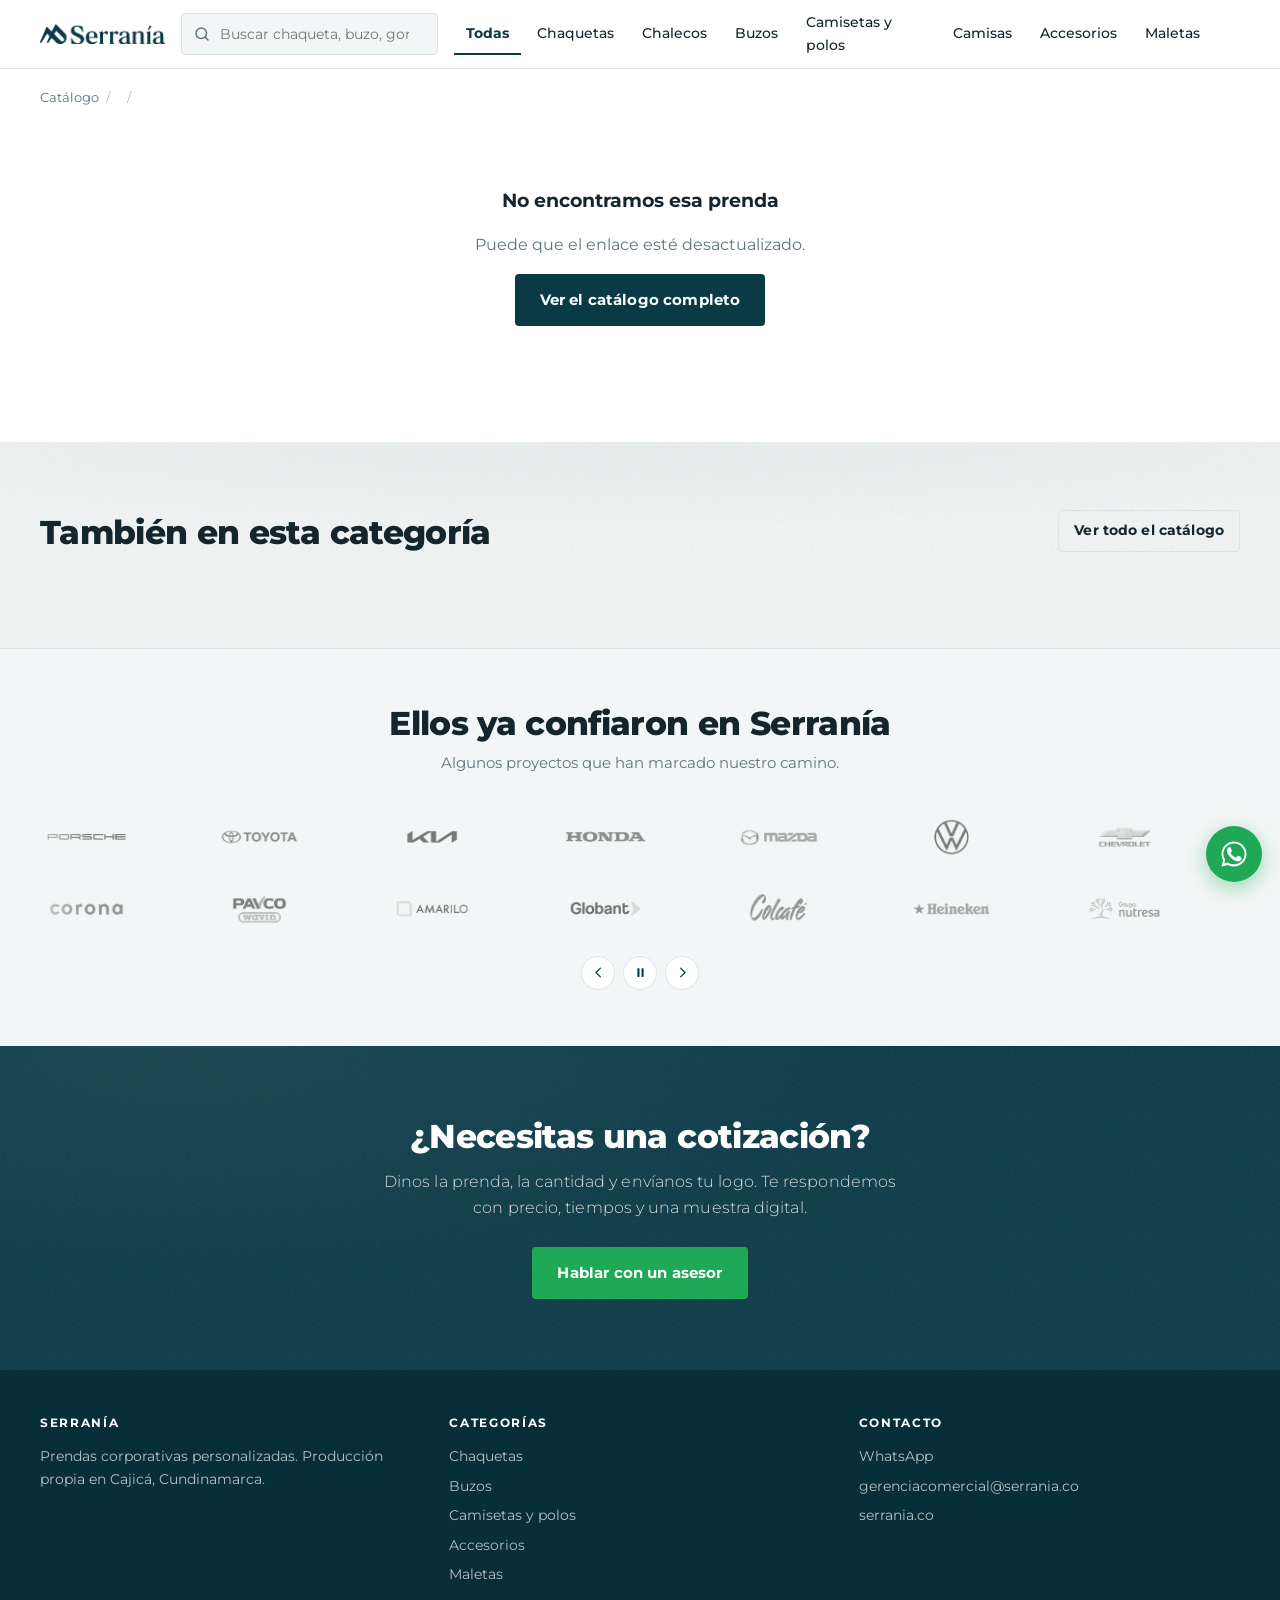
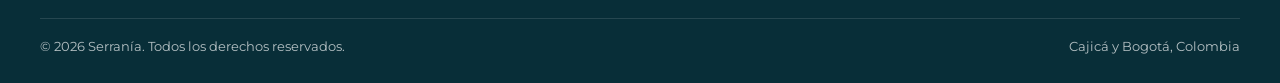
==== commit 4386d88a: "Update producto.html" ====
--- a/producto.html
+++ b/producto.html
@@ -16,6 +16,8 @@
 
 <meta name="theme-color" content="#0B3A47">
 <link rel="stylesheet" href="css/estilos.css">
+<link rel="icon" type="image/png" href="img/favicon.png">
+<link rel="apple-touch-icon" href="img/favicon.png">
 </head>
 <body>
 
@@ -25,7 +27,7 @@
 <header class="cabecera">
   <div class="contenedor cabecera-fila">
     <a class="logo" href="https://serrania.co/pages/prendas-personalizadas-para-empresas" aria-label="Serranía, inicio">
-      <img src="img/logo.png" alt="Serranía" width="150" height="34">
+      <img src="img/logo.png" alt="Serranía" width="100" height="34">
     </a>
 
     <div class="buscador">
--- a/css/estilos.css
+++ b/css/estilos.css
@@ -107,7 +107,7 @@
 .logo{ display:flex; align-items:center; gap:9px; flex:0 0 auto; }
 .logo svg{ width:30px; height:auto; }
 /* Logo en imagen. Ajusta la altura si tu PNG se ve muy grande o muy pequeño. */
-.logo img{ height:34px; width:auto; }
+.logo img{ height:20px; width:auto; }
 .logo-texto{
   font-family: Georgia, "Times New Roman", serif;
   font-size:1.35rem; color: var(--tinta); letter-spacing:.01em;
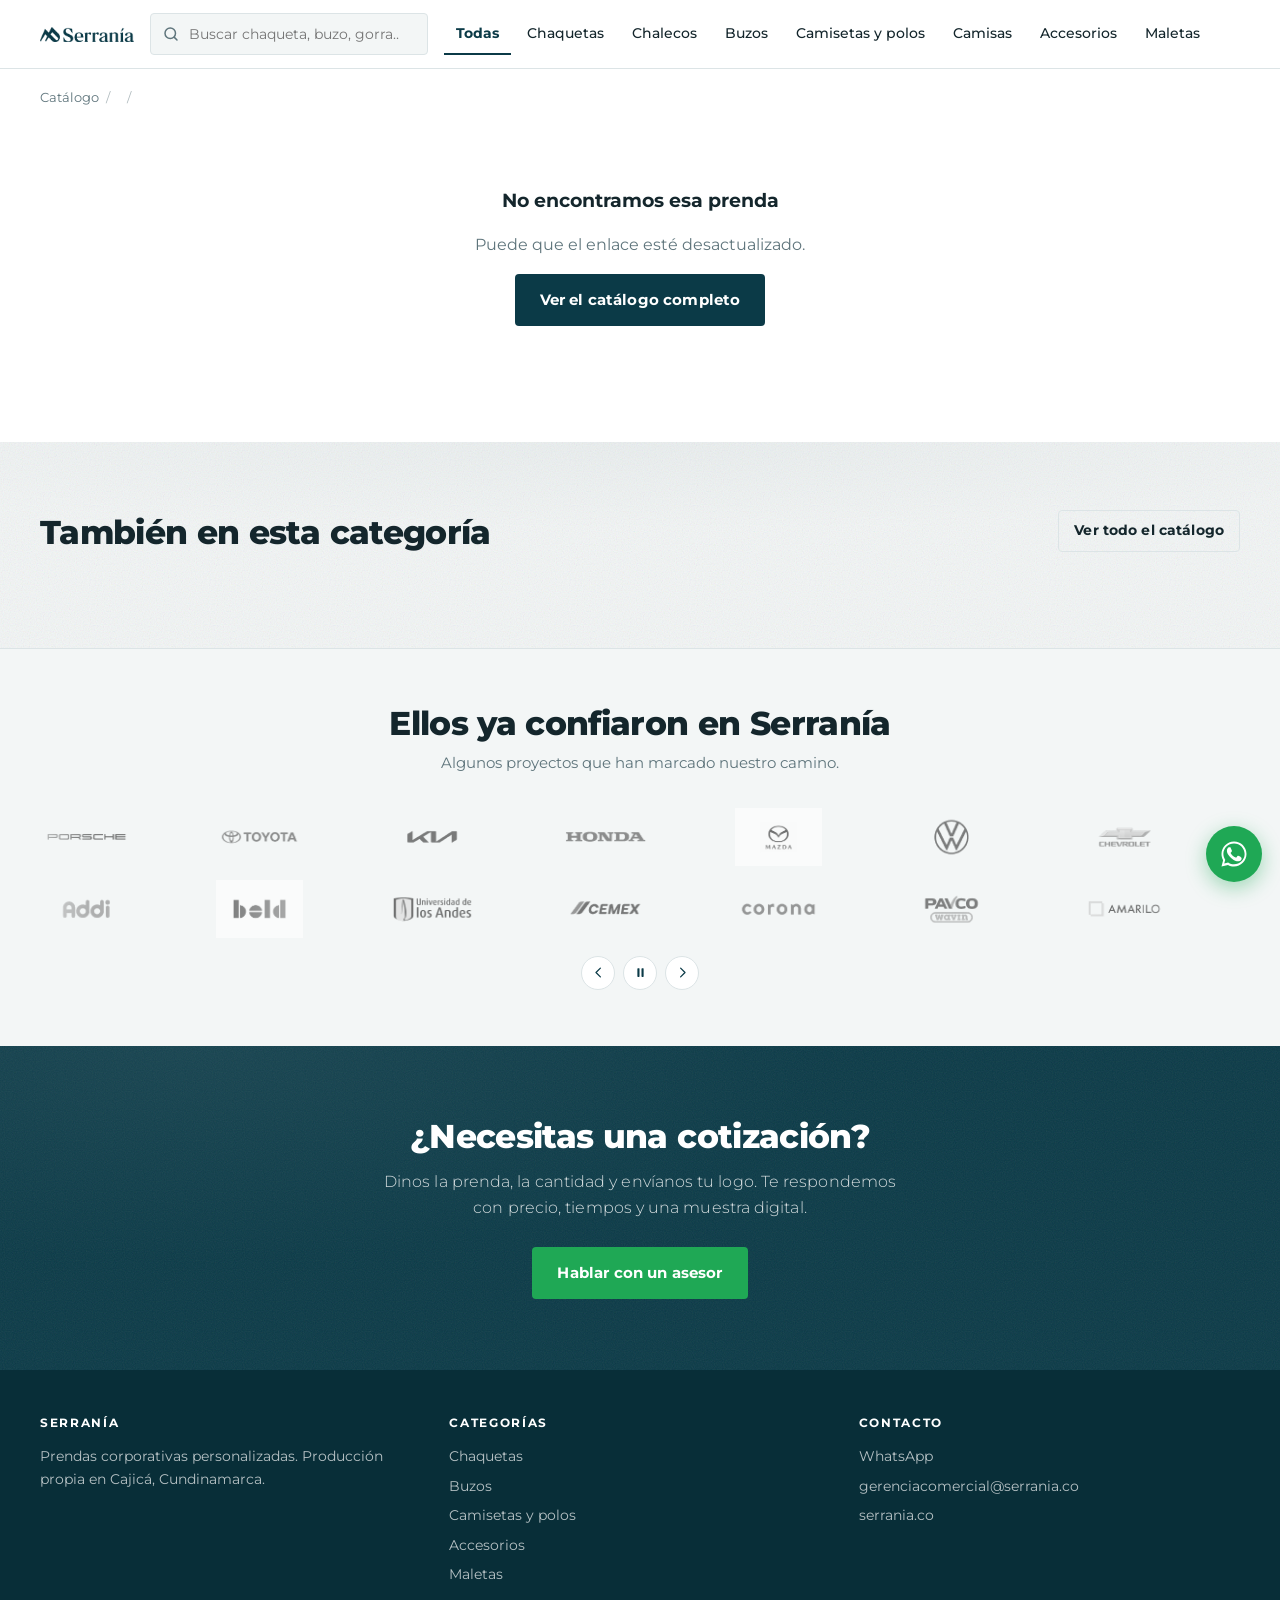
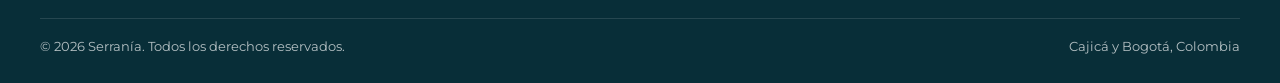
==== commit 7bf171cd: "Update producto.html" ====
--- a/producto.html
+++ b/producto.html
@@ -2,6 +2,8 @@
 <html lang="es-CO">
 <head>
 <meta charset="utf-8">
+<link rel="icon" href="https://catalogo.serrania.co/favicon.png" type="image/png" sizes="96x96">
+<link rel="apple-touch-icon" href="https://catalogo.serrania.co/favicon.png">
 <meta name="viewport" content="width=device-width, initial-scale=1">
 <title>Prenda corporativa | Serranía</title>
 <meta name="description" content="Prenda corporativa personalizada con el logo de tu empresa. Desde 50 unidades.">
--- a/css/estilos.css
+++ b/css/estilos.css
@@ -105,9 +105,9 @@
   height: 68px;
 }
 .logo{ display:flex; align-items:center; gap:9px; flex:0 0 auto; }
-.logo svg{ width:30px; height:auto; }
+.logo svg{ width:15px; height:auto; }
 /* Logo en imagen. Ajusta la altura si tu PNG se ve muy grande o muy pequeño. */
-.logo img{ height:20px; width:auto; }
+.logo img{ height:15px; width:auto; }
 .logo-texto{
   font-family: Georgia, "Times New Roman", serif;
   font-size:1.35rem; color: var(--tinta); letter-spacing:.01em;
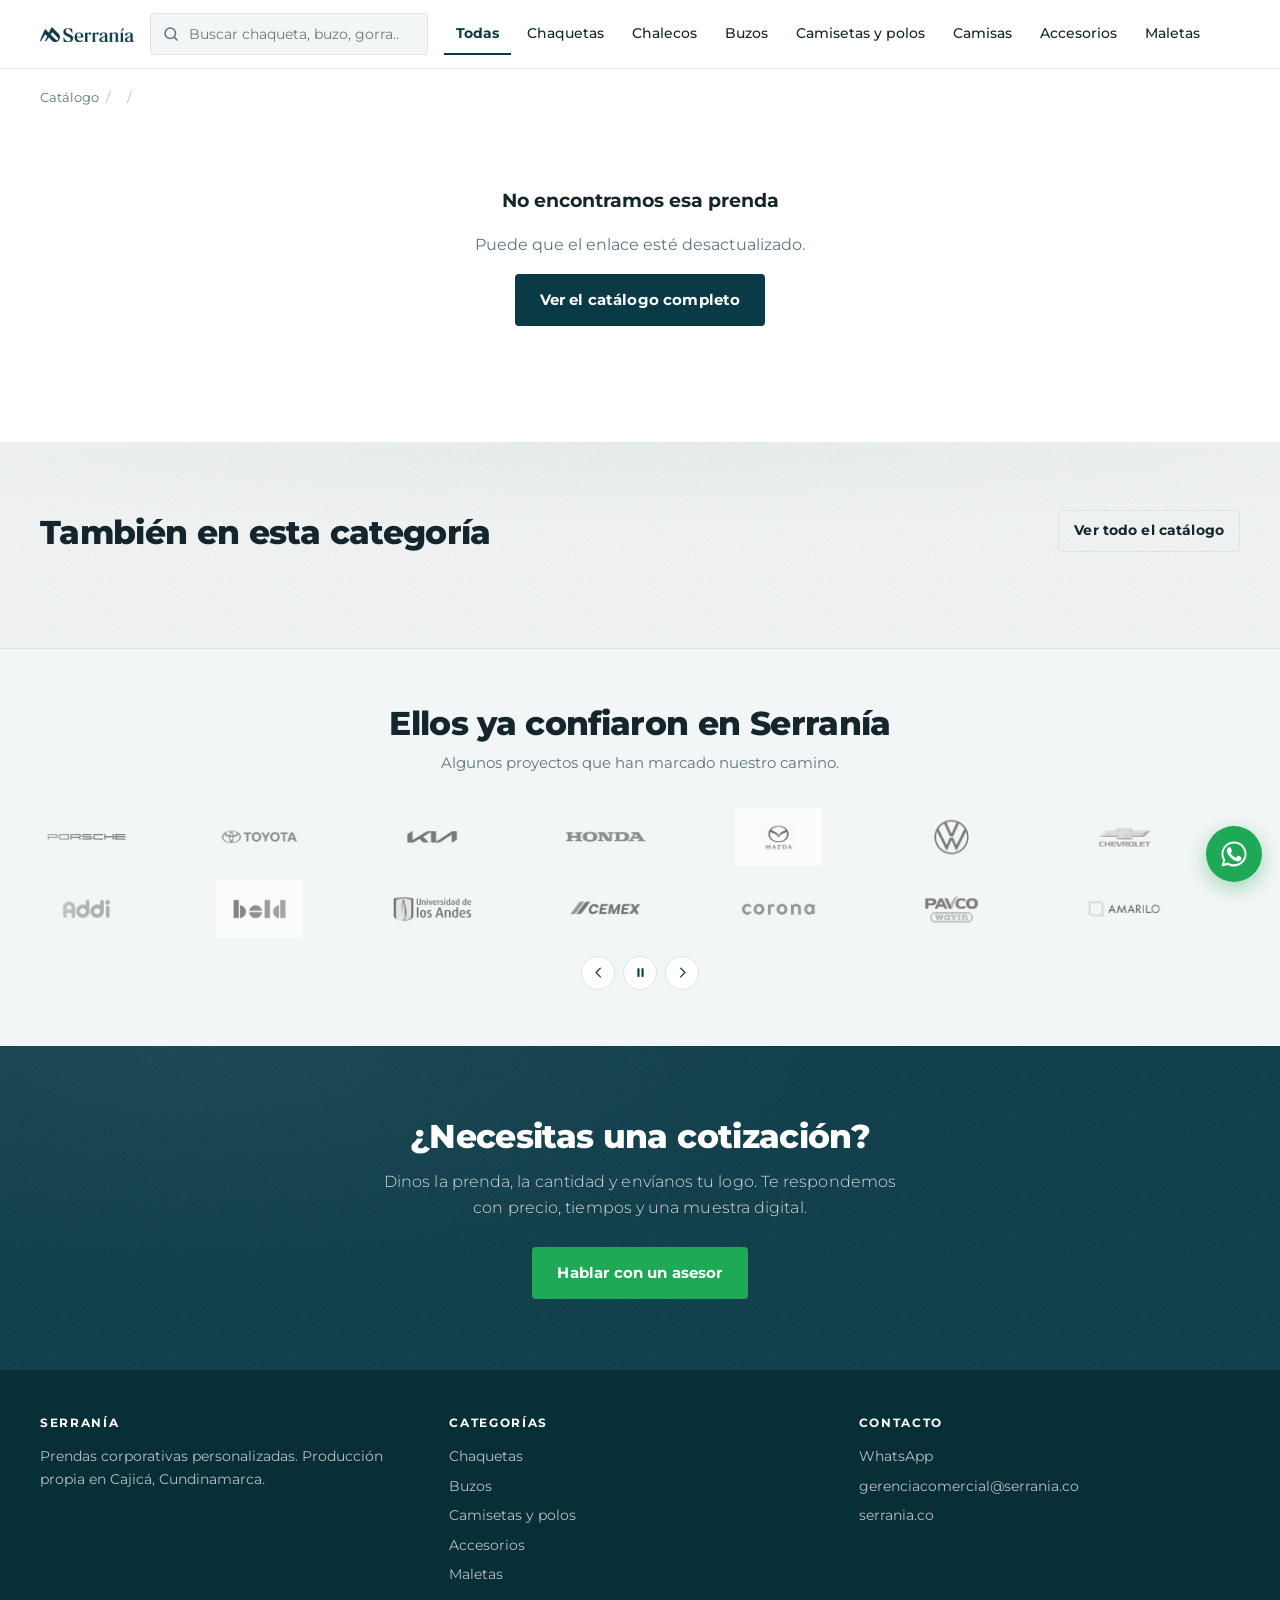
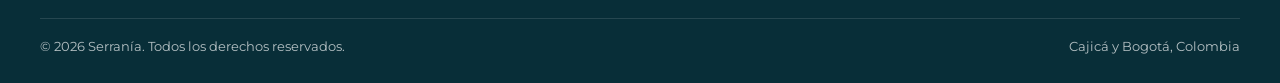
==== commit 860ee445: "Update producto.html" ====
--- a/producto.html
+++ b/producto.html
@@ -20,6 +20,16 @@
 <link rel="stylesheet" href="css/estilos.css">
 <link rel="icon" type="image/png" href="img/favicon.png">
 <link rel="apple-touch-icon" href="img/favicon.png">
+<!-- Google tag (gtag.js) -->
+<script async src="https://www.googletagmanager.com/gtag/js?id=G-1Q8EYWX263"></script>
+<script>
+  window.dataLayer = window.dataLayer || [];
+  function gtag(){dataLayer.push(arguments);}
+  gtag('js', new Date());
+
+  gtag('config', 'G-1Q8EYWX263');
+</script>
+<script src="https://www.sync-manager.com/crm/assets/js/wa-track.js" defer></script>
 </head>
 <body>
 
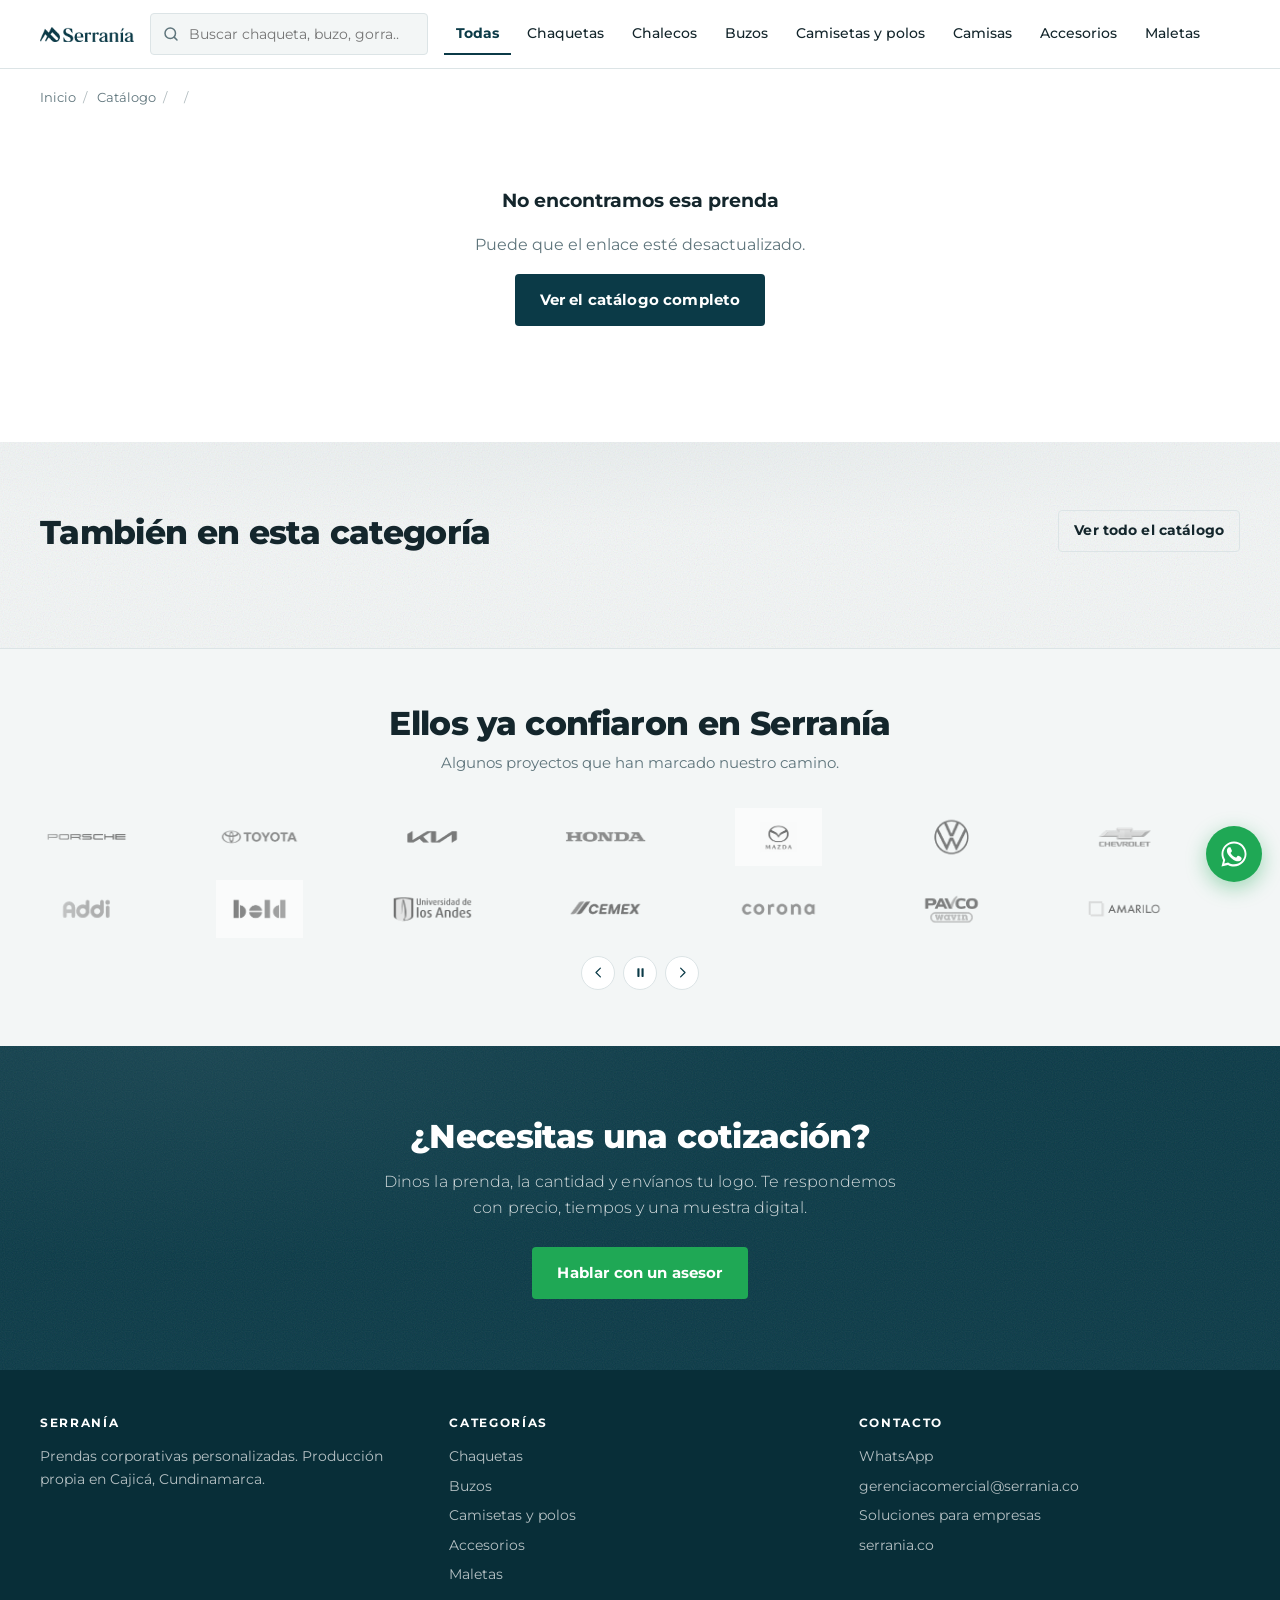
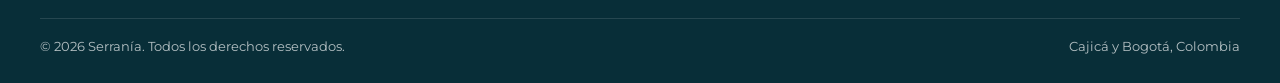
==== commit b62da24a: "Add files via upload" ====
--- a/producto.html
+++ b/producto.html
@@ -2,12 +2,10 @@
 <html lang="es-CO">
 <head>
 <meta charset="utf-8">
-<link rel="icon" href="https://catalogo.serrania.co/favicon.png" type="image/png" sizes="96x96">
-<link rel="apple-touch-icon" href="https://catalogo.serrania.co/favicon.png">
 <meta name="viewport" content="width=device-width, initial-scale=1">
 <title>Prenda corporativa | Serranía</title>
 <meta name="description" content="Prenda corporativa personalizada con el logo de tu empresa. Desde 50 unidades.">
-<link rel="canonical" href="https://serrania.co/producto.html">
+<link rel="canonical" href="https://catalogo.serrania.co/catalogo/producto.html">
 
 <meta property="og:type" content="product">
 <meta property="og:title" content="Prenda corporativa | Serranía">
@@ -18,8 +16,9 @@
 
 <meta name="theme-color" content="#0B3A47">
 <link rel="stylesheet" href="css/estilos.css">
-<link rel="icon" type="image/png" href="img/favicon.png">
-<link rel="apple-touch-icon" href="img/favicon.png">
+<link rel="icon" type="image/png" sizes="512x512" href="../img/favicon.png">
+<link rel="apple-touch-icon" sizes="180x180" href="../img/apple-touch-icon.png">
+<meta name="twitter:card" content="summary_large_image">
 <!-- Google tag (gtag.js) -->
 <script async src="https://www.googletagmanager.com/gtag/js?id=G-1Q8EYWX263"></script>
 <script>
@@ -38,8 +37,8 @@
 <!-- ================= CABECERA ================= -->
 <header class="cabecera">
   <div class="contenedor cabecera-fila">
-    <a class="logo" href="https://serrania.co/pages/prendas-personalizadas-para-empresas" aria-label="Serranía, inicio">
-      <img src="img/logo.png" alt="Serranía" width="100" height="34">
+    <a class="logo" data-inicio href="../" aria-label="Serranía, ir al inicio">
+      <img src="../img/logo.png" alt="Serranía" width="100" height="34">
     </a>
 
     <div class="buscador">
@@ -62,6 +61,7 @@
 <!-- ================= MIGAS ================= -->
 <div class="contenedor">
   <nav class="migas" aria-label="Ruta de navegación">
+    <a data-inicio href="../">Inicio</a><span>/</span>
     <a href="index.html">Catálogo</a><span>/</span>
     <a href="#" id="miga-categoria"></a><span>/</span>
     <span id="miga-producto"></span>
@@ -153,6 +153,7 @@
         <ul>
           <li><a id="wa-pie" href="#" target="_blank" rel="noopener">WhatsApp</a></li>
           <li><a id="correo-pie" href="#">Correo</a></li>
+          <li><a data-inicio href="../">Soluciones para empresas</a></li>
           <li><a href="https://serrania.co" target="_blank" rel="noopener">serrania.co</a></li>
         </ul>
       </div>
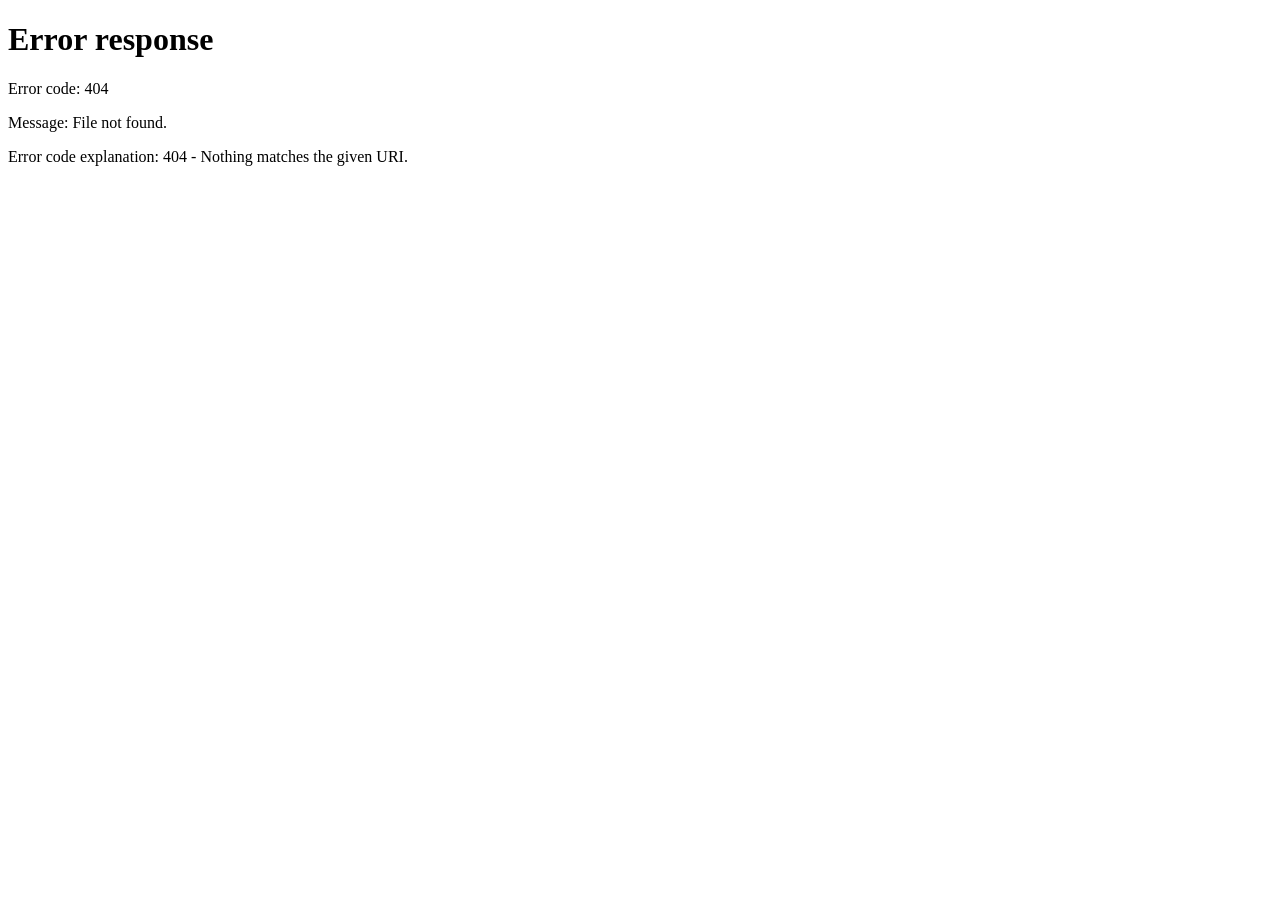
==== commit 70883f6b: "Add files via upload" ====
--- a/producto.html
+++ b/producto.html
@@ -1,193 +1,29 @@
-<!DOCTYPE html>
+<!doctype html>
 <html lang="es-CO">
 <head>
 <meta charset="utf-8">
-<meta name="viewport" content="width=device-width, initial-scale=1">
-<title>Prenda corporativa | Serranía</title>
-<meta name="description" content="Prenda corporativa personalizada con el logo de tu empresa. Desde 50 unidades.">
+<title>Serranía — la ficha cambió de dirección</title>
+<!-- Las fichas pasaron de /producto.html a /catalogo/producto.html.
+     Este archivo existe solo para que los enlaces viejos no se rompan.
+     Sin noindex a propósito: Google debe seguir el salto y trasladar el
+     valor de la dirección vieja a la nueva. -->
 <link rel="canonical" href="https://catalogo.serrania.co/catalogo/producto.html">
-
-<meta property="og:type" content="product">
-<meta property="og:title" content="Prenda corporativa | Serranía">
-<meta property="og:description" content="Prenda corporativa personalizada con el logo de tu empresa.">
-<meta property="og:image" content="">
-<meta property="og:url" content="">
-<meta property="og:locale" content="es_CO">
-
-<meta name="theme-color" content="#0B3A47">
-<link rel="stylesheet" href="css/estilos.css">
-<link rel="icon" type="image/png" sizes="512x512" href="../img/favicon.png">
-<link rel="apple-touch-icon" sizes="180x180" href="../img/apple-touch-icon.png">
-<meta name="twitter:card" content="summary_large_image">
-<!-- Google tag (gtag.js) -->
-<script async src="https://www.googletagmanager.com/gtag/js?id=G-1Q8EYWX263"></script>
+<meta http-equiv="refresh" content="0; url=catalogo/producto.html">
 <script>
-  window.dataLayer = window.dataLayer || [];
-  function gtag(){dataLayer.push(arguments);}
-  gtag('js', new Date());
-
-  gtag('config', 'G-1Q8EYWX263');
+  // Conserva la prenda que traía el enlace: ?id=cyclone y demás
+  location.replace("catalogo/producto.html" + location.search + location.hash);
 </script>
-<script src="https://www.sync-manager.com/crm/assets/js/wa-track.js" defer></script>
+<link rel="icon" type="image/png" href="img/favicon.png">
+<style>
+  body{font-family:Montserrat,Arial,sans-serif;background:#0B3A47;color:#fff;
+       display:grid;place-items:center;min-height:100vh;margin:0;text-align:center;padding:24px}
+  a{color:#C08A2E;font-weight:700}
+</style>
 </head>
 <body>
-
-<a href="#ficha" class="solo-lectores">Saltar al contenido</a>
-
-<!-- ================= CABECERA ================= -->
-<header class="cabecera">
-  <div class="contenedor cabecera-fila">
-    <a class="logo" data-inicio href="../" aria-label="Serranía, ir al inicio">
-      <img src="../img/logo.png" alt="Serranía" width="100" height="34">
-    </a>
-
-    <div class="buscador">
-      <svg viewBox="0 0 24 24" fill="none" stroke="currentColor" stroke-width="2" stroke-linecap="round" aria-hidden="true"><circle cx="11" cy="11" r="7"/><path d="m20 20-3.5-3.5"/></svg>
-      <label for="buscar" class="solo-lectores">Buscar una prenda</label>
-      <input type="search" id="buscar" placeholder="Buscar chaqueta, buzo, gorra…" autocomplete="off">
-      <div class="sugerencias oculto" id="sugerencias" role="listbox"></div>
-    </div>
-
-    <nav class="nav" id="nav" aria-label="Categorías"></nav>
-
-    <div class="acciones">
-      <button type="button" class="btn-icono btn-menu" id="btn-menu" aria-label="Abrir menú" aria-expanded="false">
-        <svg viewBox="0 0 24 24" fill="none" stroke="currentColor" stroke-width="2" stroke-linecap="round" aria-hidden="true"><path d="M4 7h16M4 12h16M4 17h16"/></svg>
-      </button>
-    </div>
+  <div>
+    <p>Esta prenda cambió de dirección.</p>
+    <p><a href="catalogo/producto.html">Ir al catálogo</a></p>
   </div>
-</header>
-
-<!-- ================= MIGAS ================= -->
-<div class="contenedor">
-  <nav class="migas" aria-label="Ruta de navegación">
-    <a data-inicio href="../">Inicio</a><span>/</span>
-    <a href="index.html">Catálogo</a><span>/</span>
-    <a href="#" id="miga-categoria"></a><span>/</span>
-    <span id="miga-producto"></span>
-  </nav>
-</div>
-
-<!-- ================= FICHA ================= -->
-<main class="contenedor">
-  <div class="ficha" id="ficha">
-
-    <!-- Carrusel -->
-    <div class="carrusel">
-      <div class="carrusel-marco">
-        <div class="carrusel-pista" id="carrusel-pista"></div>
-        <button type="button" class="carrusel-flecha flecha-izq" id="flecha-izq" aria-label="Foto anterior">
-          <svg viewBox="0 0 24 24" fill="none" stroke="currentColor" stroke-width="2" stroke-linecap="round" stroke-linejoin="round" aria-hidden="true"><path d="m15 5-7 7 7 7"/></svg>
-        </button>
-        <button type="button" class="carrusel-flecha flecha-der" id="flecha-der" aria-label="Foto siguiente">
-          <svg viewBox="0 0 24 24" fill="none" stroke="currentColor" stroke-width="2" stroke-linecap="round" stroke-linejoin="round" aria-hidden="true"><path d="m9 5 7 7-7 7"/></svg>
-        </button>
-      </div>
-      <div class="carrusel-puntos" id="carrusel-puntos"></div>
-      <div class="miniaturas" id="miniaturas"></div>
-    </div>
-
-    <!-- Información -->
-    <div class="ficha-info">
-      <p class="rotulo" id="categoria"></p>
-      <h1 class="display" id="nombre"></h1>
-      <p class="ficha-resumen" id="resumen"></p>
-
-      <ul class="claves" id="claves"></ul>
-      <p class="ficha-detalle" id="detalle"></p>
-
-      <div class="acciones-ficha" id="acciones-ficha"></div>
-
-      <div class="bloque" id="bloque-colores"></div>
-      <div class="bloque" id="bloque-tallas"></div>
-      <div class="bloque" id="bloque-tecnicas"></div>
-      <div class="bloque" id="bloque-datos"></div>
-    </div>
-
-  </div>
-</main>
-
-<!-- ================= RELACIONADOS ================= -->
-<section class="seccion seccion-niebla" id="relacionados">
-  <div class="contenedor">
-    <div class="seccion-cabeza">
-      <h2 class="display">También en esta categoría</h2>
-      <a class="btn btn-linea btn-chico" href="index.html">Ver todo el catálogo</a>
-    </div>
-    <div class="rejilla" id="rejilla-relacionados"></div>
-  </div>
-</section>
-
-<!-- ================= MARCAS CLIENTE ================= -->
-<section class="marcas" id="marcas" aria-label="Marcas que han confiado en Serranía"></section>
-
-<!-- ================= CIERRE ================= -->
-<section class="franja">
-  <div class="contenedor">
-    <h2 class="display">¿Necesitas una cotización?</h2>
-    <p>Dinos la prenda, la cantidad y envíanos tu logo. Te respondemos con precio, tiempos y una muestra digital.</p>
-    <a class="btn btn-primario" id="wa-cierre" href="#" target="_blank" rel="noopener">Hablar con un asesor</a>
-  </div>
-</section>
-
-<!-- ================= PIE ================= -->
-<footer class="pie">
-  <div class="contenedor">
-    <div class="pie-rejilla">
-      <div>
-        <h4>Serranía</h4>
-        <p style="margin:0">Prendas corporativas personalizadas. Producción propia en Cajicá, Cundinamarca.</p>
-      </div>
-      <div>
-        <h4>Categorías</h4>
-        <ul>
-          <li><a href="index.html?categoria=chaquetas">Chaquetas</a></li>
-          <li><a href="index.html?categoria=buzos">Buzos</a></li>
-          <li><a href="index.html?categoria=camisetas">Camisetas y polos</a></li>
-          <li><a href="index.html?categoria=accesorios">Accesorios</a></li>
-          <li><a href="index.html?categoria=maletas">Maletas</a></li>
-        </ul>
-      </div>
-      <div>
-        <h4>Contacto</h4>
-        <ul>
-          <li><a id="wa-pie" href="#" target="_blank" rel="noopener">WhatsApp</a></li>
-          <li><a id="correo-pie" href="#">Correo</a></li>
-          <li><a data-inicio href="../">Soluciones para empresas</a></li>
-          <li><a href="https://serrania.co" target="_blank" rel="noopener">serrania.co</a></li>
-        </ul>
-      </div>
-    </div>
-    <div class="pie-abajo">
-      <span>© <span id="ano"></span> Serranía. Todos los derechos reservados.</span>
-      <span>Cajicá y Bogotá, Colombia</span>
-    </div>
-  </div>
-</footer>
-
-<div class="bandeja" id="bandeja" aria-live="polite"></div>
-<a class="flotante" id="wa-flotante" href="#" target="_blank" rel="noopener" aria-label="Escribir por WhatsApp">
-  <svg viewBox="0 0 24 24" fill="currentColor" aria-hidden="true"><path d="M17.5 14.4c-.3-.2-1.7-.9-2-1-.3-.1-.5-.1-.7.1-.2.3-.7 1-.9 1.2-.2.2-.3.2-.6.1-.3-.2-1.2-.5-2.3-1.4-.9-.8-1.4-1.7-1.6-2-.2-.3 0-.5.1-.6l.5-.5c.1-.2.2-.3.3-.5 0-.2 0-.4 0-.5 0-.2-.7-1.6-.9-2.2-.2-.6-.5-.5-.7-.5h-.6c-.2 0-.5.1-.8.4-.3.3-1 1-1 2.5s1.1 2.9 1.2 3.1c.1.2 2.1 3.2 5 4.5.7.3 1.2.5 1.7.6.7.2 1.3.2 1.8.1.6-.1 1.7-.7 1.9-1.4.2-.7.2-1.2.2-1.4-.1-.1-.3-.2-.6-.3z"/><path d="M12 2C6.5 2 2 6.5 2 12c0 1.8.5 3.4 1.3 4.9L2 22l5.2-1.3c1.4.8 3 1.2 4.8 1.2 5.5 0 10-4.5 10-10S17.5 2 12 2zm0 18.2c-1.6 0-3.1-.4-4.4-1.2l-.3-.2-3.1.8.8-3-.2-.3c-.8-1.3-1.3-2.9-1.3-4.5C3.5 7.3 7.3 3.5 12 3.5S20.5 7.3 20.5 12 16.7 20.2 12 20.2z"/></svg>
-</a>
-
-<script src="js/config.js"></script>
-<script src="js/datos-colores.js"></script>
-<script src="js/datos-tallas.js"></script>
-<script src="js/datos-productos.js"></script>
-<script src="js/datos-marcas.js"></script>
-<script src="js/comunes.js"></script>
-<script src="js/producto.js"></script>
-<script>
-  document.addEventListener("DOMContentLoaded", function(){
-    document.getElementById("ano").textContent = new Date().getFullYear();
-    montarMarcas();
-    ["wa-cierre","wa-pie"].forEach(function(id){
-      var el = document.getElementById(id);
-      if (el) el.href = waGeneral();
-    });
-    var c = document.getElementById("correo-pie");
-    if (c){ c.href = "mailto:" + CONFIG.correo; c.textContent = CONFIG.correo; }
-  });
-</script>
 </body>
 </html>
